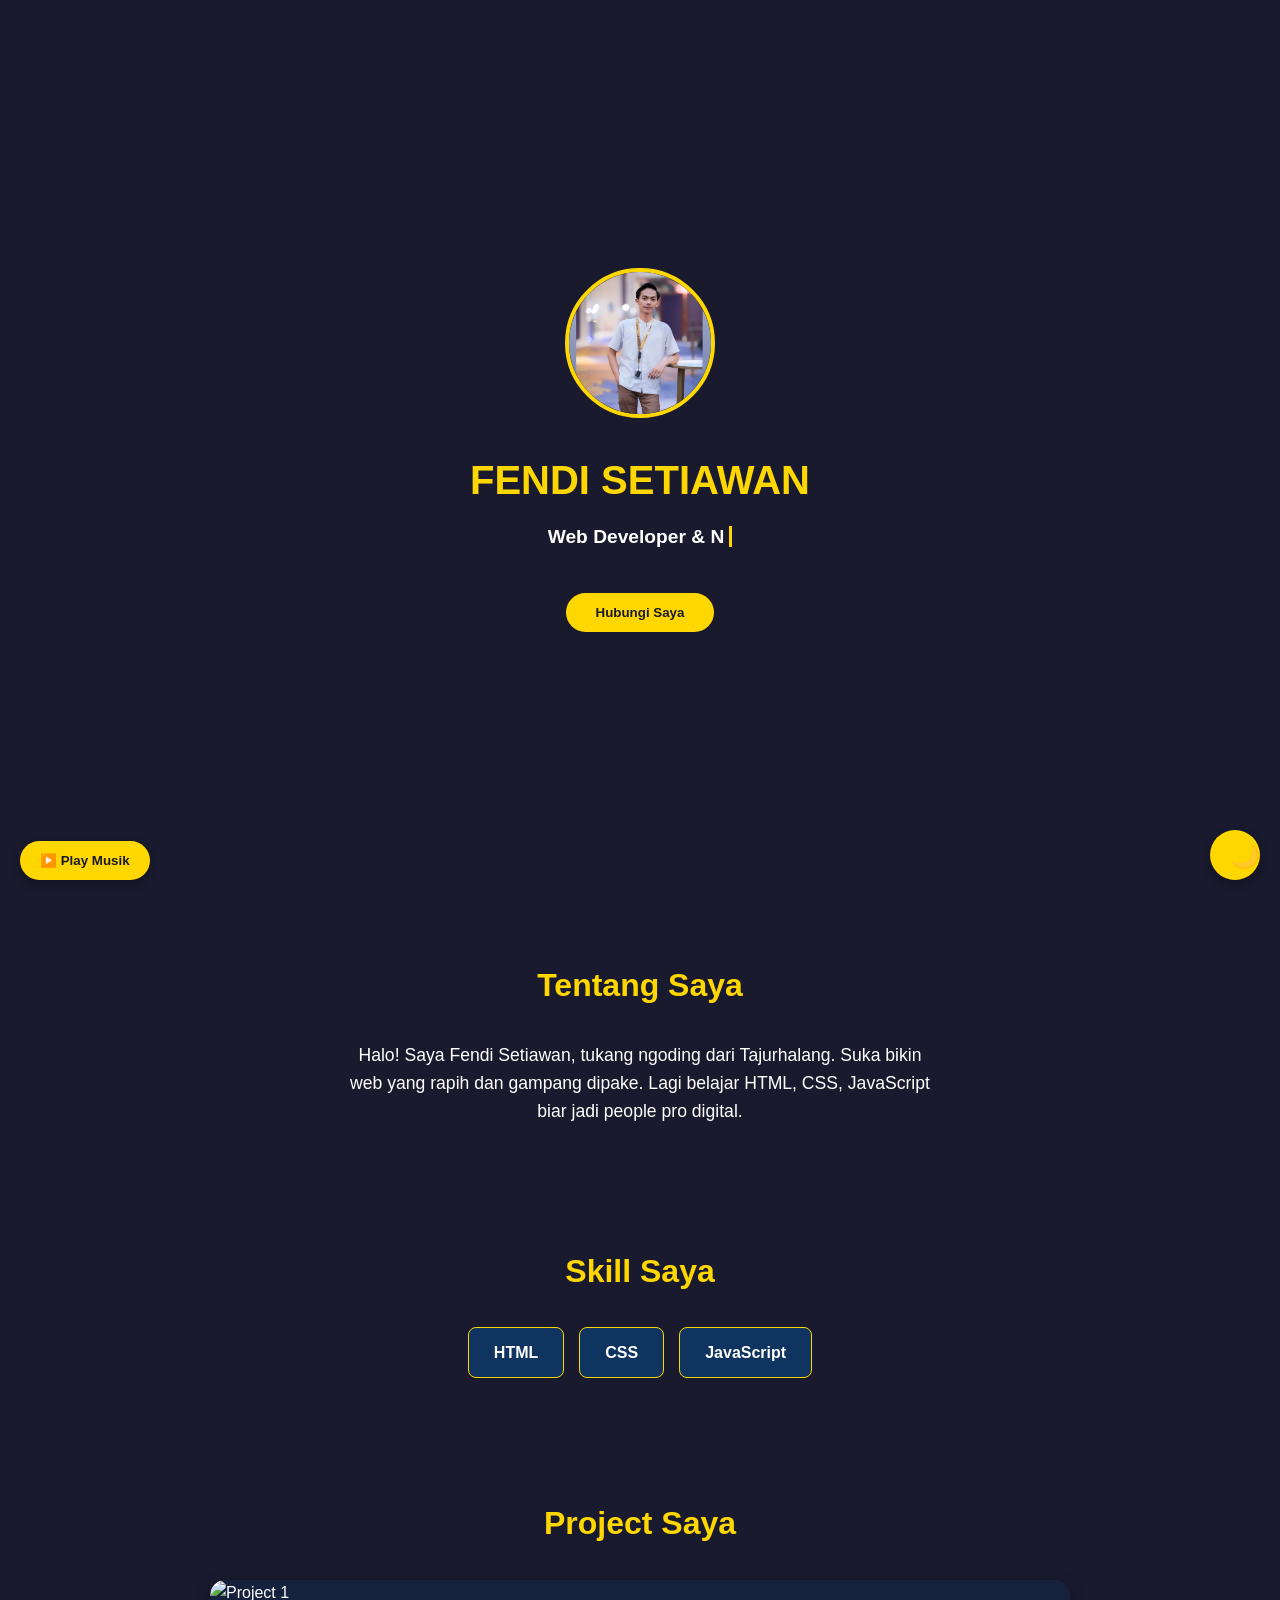
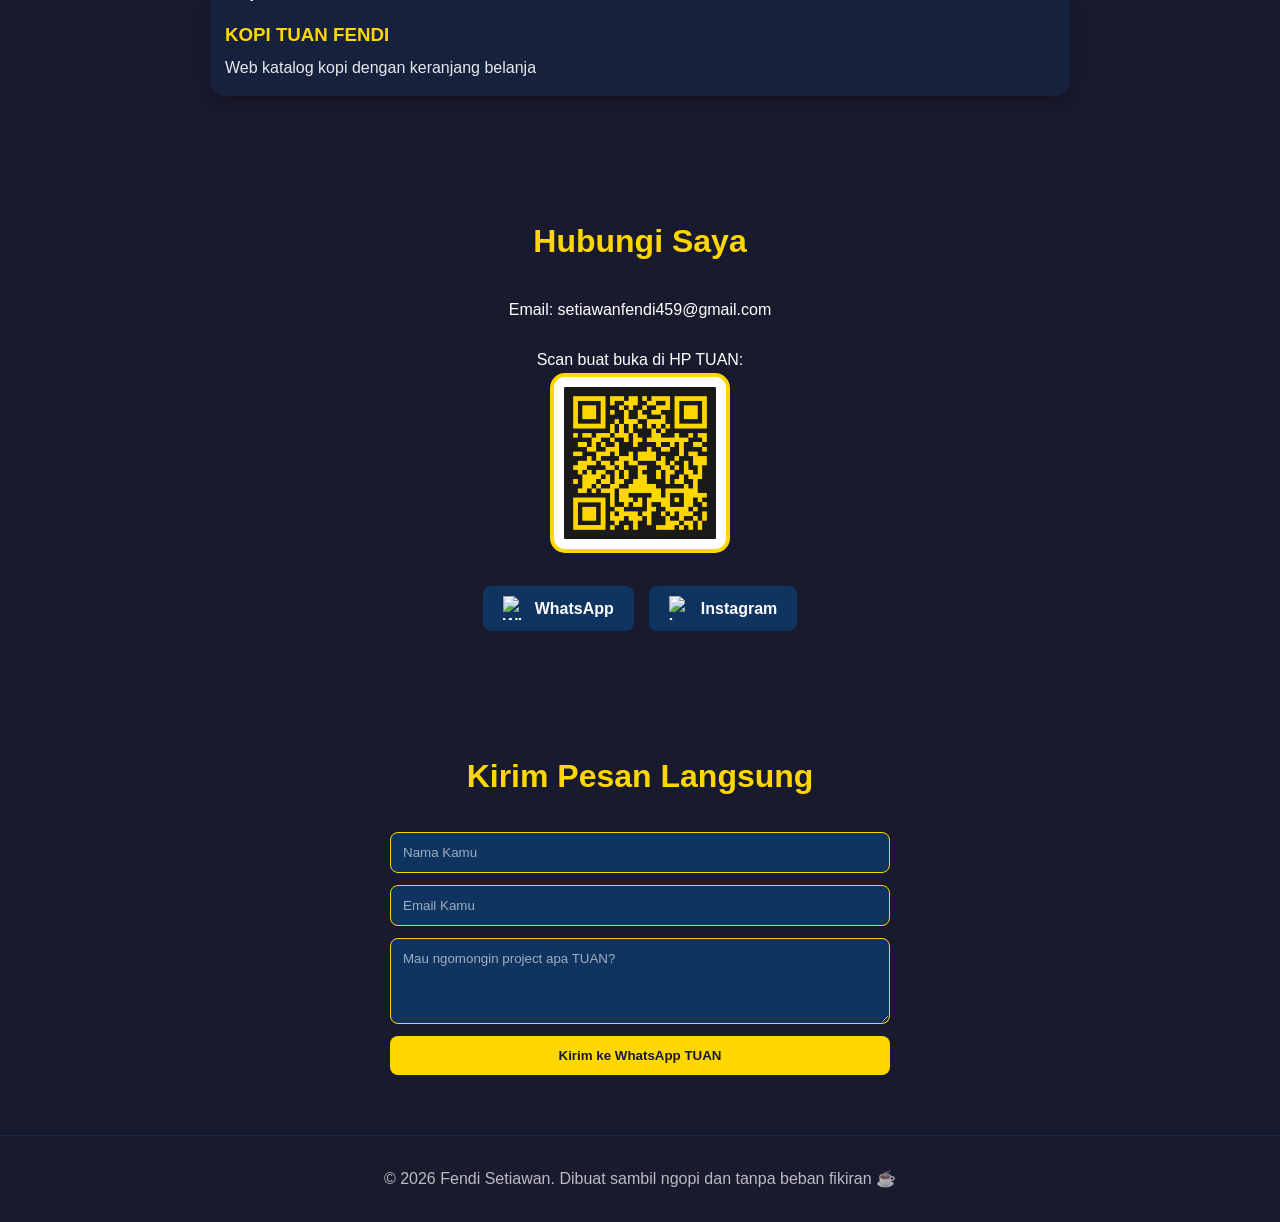
==== index.html @ 1f528b98 "Update index.html" ====
<!doctype html>
<html lang="id">
  <head>
    <meta charset="UTF-8" />
    <meta name="viewport" content="width=device-width, initial-scale=1.0" />
    <title>Portofolio Fendi Setiawan</title>
    <link rel="stylesheet" href="style.css" />
  </head>
  <body>
    <!-- PRELOADER SULTAN -->
    <div id="preloader">
      <div class="loader">
        <h2>FENDI SETIAWAN</h2>
        <div class="loading-bar"></div>
        <p>Loading Portfolio...</p>
      </div>
    </div>
    <!-- 1. HERO: BAGIAN PEMBUKA -->
    <section class="hero">
      <img src="foto-tuan.jpg" alt="Foto Tuan Fendi" />
      <h1>FENDI SETIAWAN</h1>
      <p><span class="typing"></span></p>
      <a href="#kontak"><button>Hubungi Saya</button></a>
    </section>

    <!-- 2. ABOUT: TENTANG TUAN -->
    <section class="about fade-in">
      <h2>Tentang Saya</h2>
      <p>
        Halo! Saya Fendi Setiawan, tukang ngoding dari Tajurhalang. Suka bikin
        web yang rapih dan gampang dipake. Lagi belajar HTML, CSS, JavaScript
        biar jadi people pro digital.
      </p>
    </section>

    <!-- 3. SKILL: TUAN JAGO APA -->
    <section class="skills fade-in">
      <h2>Skill Saya</h2>
      <div class="skill-list">
        <div class="skill-item">HTML</div>
        <div class="skill-item">CSS</div>
        <div class="skill-item">JavaScript</div>
      </div>
    </section>

    <!-- 4. PROJECT: KARYA TUAN -->
    <section class="projects fade-in">
      <h2>Project Saya</h2>
      <div class="project-list">
        <div class="project-card">
          <img
            src="https://images.unsplash.com/photo-1559526324-4b87b5e36e44?w=400"
            alt="Project 1"
          />
          <h3>KOPI TUAN FENDI</h3>
          <p>Web katalog kopi dengan keranjang belanja</p>
        </div>
      </div>
    </section>

    <!-- 5. KONTAK: CARA HUBUNGIN TUAN -->
    <section class="contact fade-in" id="kontak">
      <h2>Hubungi Saya</h2>
      <p>Email: setiawanfendi459@gmail.com</p>

      <!-- QR CODE FENDI SETIAWAN -->
      <div class="qr-section">
        <p>Scan buat buka di HP TUAN:</p>
        <img
          src="qr-portfolio-fendi.png"
          alt="QR Code Portofolio Fendi"
          width="150"
        />
      </div>

      <!-- SOSMED TUAN -->
      <div class="social-links">
        <a href="https://wa.me/6285718509645" target="_blank" class="wa">
          <img
            src="https://cdn-icons-png.flaticon.com/512/733/733585.png"
            alt="WhatsApp"
          />
          WhatsApp
        </a>
        <a
          href="https://www.instagram.com/fen_di552?igsh=bjk1dXo5aWZpeGp0"
          target="_blank"
          class="ig"
        >
          <img
            src="https://cdn-icons-png.flaticon.com/512/2111/2111463.png"
            alt="Instagram"
          />
          Instagram
        </a>
      </div>
    </section>

    <!-- 6. FORM KONTAK LANGSUNG KE WA -->
    <section class="form-kontak fade-in">
      <h2>Kirim Pesan Langsung</h2>
      <form id="formPesan">
        <input type="text" id="nama" placeholder="Nama Kamu" required />
        <input type="email" id="email" placeholder="Email Kamu" required />
        <textarea
          id="pesan"
          placeholder="Mau ngomongin project apa TUAN?"
          rows="4"
          required
        ></textarea>
        <button type="submit">Kirim ke WhatsApp TUAN</button>
      </form>
    </section>

    <!-- 7. FOOTER -->
    <footer>
      <p>© 2026 Fendi Setiawan. Dibuat sambil ngopi dan tanpa beban fikiran  ☕</p>
    </footer>

    <!-- FITUR-FITUR SULTAN -->
    <button id="playBtn">▶️ Play Musik</button>
    <button id="toTop">⬆️</button>
    <button id="themeBtn">🌙</button>

    <audio id="bgMusic" loop>
      <source src="backsound.mp3" type="audio/mpeg" />
    </audio>

    <!-- SEMUA SCRIPT DIGABUNG DI SINI -->
    <script>
      // 1. TYPING EFFECT
      const texts = [
        "Web Developer & Ngoding Enjoyer",
        "Sultan Tajurhalang 👑",
        "Bikin Web 2 Juta++",
        "Available for Hire!",
      ];
      let count = 0,
        index = 0;
      function type() {
        if (count === texts.length) count = 0;
        let currentText = texts[count];
        let letter = currentText.slice(0, ++index);
        document.querySelector(".typing").textContent = letter;
        if (letter.length === currentText.length) {
          count++;
          index = 0;
          setTimeout(type, 2000);
        } else {
          setTimeout(type, 100);
        }
      }
      type();

      // 2. MUSIK BACKGROUND
      const music = document.getElementById("bgMusic");
      const playBtn = document.getElementById("playBtn");
      music.volume = 0.3;
      playBtn.addEventListener("click", () => {
        if (music.paused) {
          music.play();
          playBtn.textContent = "⏸️ Pause Musik";
        } else {
          music.pause();
          playBtn.textContent = "▶️ Play Musik";
        }
      });

      // 3. BACK TO TOP
      const toTop = document.getElementById("toTop");
      window.addEventListener("scroll", () => {
        toTop.style.display = window.scrollY > 300 ? "block" : "none";
      });
      toTop.addEventListener("click", () => {
        window.scrollTo({ top: 0, behavior: "smooth" });
      });

      // 4. DARK/LIGHT MODE
      const themeBtn = document.getElementById("themeBtn");
      const body = document.body;
      if (localStorage.getItem("theme") === "light") {
        body.classList.add("light");
        themeBtn.textContent = "☀️";
      }
      themeBtn.addEventListener("click", () => {
        body.classList.toggle("light");
        if (body.classList.contains("light")) {
          themeBtn.textContent = "☀️";
          localStorage.setItem("theme", "light");
        } else {
          themeBtn.textContent = "🌙";
          localStorage.setItem("theme", "dark");
        }
      });

      // 5. ANIMASI SCROLL
      const observer = new IntersectionObserver((entries) => {
        entries.forEach((entry) => {
          if (entry.isIntersecting) {
            entry.target.classList.add("show");
          }
        });
      });
      document
        .querySelectorAll(".fade-in")
        .forEach((el) => observer.observe(el));

      // 6. FORM WA AUTO-ISI
      document
        .getElementById("formPesan")
        .addEventListener("submit", function (e) {
          e.preventDefault();
          let nama = document.getElementById("nama").value;
          let email = document.getElementById("email").value;
          let pesan = document.getElementById("pesan").value;
          let text = `Halo TUAN Fendi! %0ASaya ${nama} %0AEmail: ${email} %0A%0APesan: ${pesan}`;
          window.open(`https://wa.me/6285718509645?text=${text}`, "_blank");
        });
    </script>
        <script>
        // PRELOADER
        window.addEventListener('load', () => {
            const preloader = document.getElementById('preloader');
            setTimeout(() => {
                preloader.style.opacity = '0';
                setTimeout(() => {
                    preloader.style.display = 'none';
                }, 500);
            }, 1000); // Loading 1 detik
        });

        // SEMUA SCRIPT TUAN YANG LAIN ADA DI BAWAH INI...
        // Typing, Musik, dll...
    </script>
</body>
  </body>
</html>
---- style.css ----
/* ========================================
   1. SETUP & VARIABLE WARNA SULTAN
   ======================================== */
:root {
  /* ========================================
   PRELOADER SULTAN
   ======================================== */
  #preloader {
    position: fixed;
    top: 0;
    left: 0;
    width: 100%;
    height: 100%;
    background: var(--bg);
    z-index: 9999;
    display: flex;
    justify-content: center;
    align-items: center;
    transition: opacity 0.5s ease;
  }

  .loader {
    text-align: center;
  }

  .loader h2 {
    color: var(--text-accent);
    font-size: 2rem;
    margin-bottom: 20px;
    letter-spacing: 3px;
    animation: pulse 1.5s infinite;
  }

  .loading-bar {
    width: 200px;
    height: 4px;
    background: var(--bg-input);
    border-radius: 10px;
    margin: 0 auto 15px auto;
    overflow: hidden;
  }

  .loading-bar::after {
    content: "";
    display: block;
    width: 40%;
    height: 100%;
    background: var(--text-accent);
    border-radius: 10px;
    animation: loading 1s infinite;
  }

  .loader p {
    color: var(--text);
    opacity: 0.7;
    font-size: 14px;
  }

  @keyframes loading {
    0% {
      transform: translateX(-100%);
    }
    100% {
      transform: translateX(350%);
    }
  }

  @keyframes pulse {
    0%,
    100% {
      opacity: 1;
    }
    50% {
      opacity: 0.5;
    }
  }
  --bg: #1a1a2e;
  --bg-card: #16213e;
  --bg-input: #0f3460;
  --text: #ffffff;
  --text-accent: #ffd700;
  --shadow: rgba(0, 0, 0, 0.3);
}

body.light {
  --bg: #f5f5f5;
  --bg-card: #ffffff;
  --bg-input: #e8e8e8;
  --text: #1a1a2e;
  --text-accent: #b8860b;
  --shadow: rgba(0, 0, 0, 0.1);
}

* {
  margin: 0;
  padding: 0;
  box-sizing: border-box;
}

html {
  scroll-behavior: smooth;
}

body {
  font-family: "Segoe UI", Arial, sans-serif;
  background: var(--bg);
  color: var(--text);
  transition:
    background 0.3s,
    color 0.3s;
  line-height: 1.6;
}

/* ========================================
   2. HERO SECTION
   ======================================== */
.hero {
  min-height: 100vh;
  display: flex;
  flex-direction: column;
  justify-content: center;
  align-items: center;
  text-align: center;
  padding: 20px;
}

.hero img {
  width: 150px;
  height: 150px;
  border-radius: 50%;
  border: 4px solid var(--text-accent);
  object-fit: cover;
  margin-bottom: 20px;
}

.hero h1 {
  font-size: 2.5rem;
  color: var(--text-accent);
  margin: 10px 0;
}

.hero p {
  font-size: 1.2rem;
  margin-bottom: 20px;
  min-height: 30px;
}

.hero button {
  background: var(--text-accent);
  color: var(--bg);
  border: none;
  padding: 12px 30px;
  border-radius: 25px;
  font-weight: bold;
  cursor: pointer;
  margin-top: 20px;
  transition: transform 0.2s;
}

.hero button:hover {
  transform: scale(1.05);
}

/* TYPING EFFECT KURSOR */
.typing {
  border-right: 3px solid var(--text-accent);
  padding-right: 5px;
  animation: blink 0.7s infinite;
  font-weight: bold;
}

@keyframes blink {
  50% {
    border-color: transparent;
  }
}

/* ========================================
   3. SECTION UMUM
   ======================================== */
section {
  padding: 60px 20px;
  max-width: 900px;
  margin: 0 auto;
}

section h2 {
  text-align: center;
  color: var(--text-accent);
  font-size: 2rem;
  margin-bottom: 30px;
}

.card {
  background: var(--bg-card);
  padding: 30px;
  border-radius: 15px;
  margin-bottom: 20px;
  box-shadow: 0 4px 15px var(--shadow);
  transition: background 0.3s;
}

/* ========================================
   4. ABOUT SECTION
   ======================================== */
.about p {
  text-align: center;
  font-size: 1.1rem;
  max-width: 600px;
  margin: 0 auto;
}

/* ========================================
   5. SKILLS SECTION
   ======================================== */
.skill-list {
  display: flex;
  justify-content: center;
  gap: 15px;
  flex-wrap: wrap;
}

.skill-item {
  background: var(--bg-input);
  padding: 12px 25px;
  border-radius: 8px;
  border: 1px solid var(--text-accent);
  font-weight: bold;
}

/* ========================================
   6. PROJECT SECTION
   ======================================== */
.project-list {
  display: grid;
  grid-template-columns: repeat(auto-fit, minmax(280px, 1fr));
  gap: 20px;
}

.project-card {
  background: var(--bg-card);
  border-radius: 15px;
  overflow: hidden;
  box-shadow: 0 4px 15px var(--shadow);
  transition: transform 0.3s;
}

.project-card:hover {
  transform: translateY(-5px);
}

.project-card img {
  width: 100%;
  height: auto;
  border-radius: 15px 15px 0 0;
}

.project-card h3 {
  color: var(--text-accent);
  padding: 15px 15px 5px 15px;
}

.project-card p {
  padding: 0 15px 15px 15px;
  opacity: 0.9;
}

/* ========================================
   7. CONTACT & FORM SECTION
   ======================================== */
.contact {
  text-align: center;
}

.qr-section {
  margin: 25px 0;
}

.qr-section img {
  width: 180px;
  height: 180px;
  border: 4px solid var(--text-accent);
  border-radius: 15px;
  background: white;
  padding: 10px;
}

.social-links {
  display: flex;
  justify-content: center;
  gap: 15px;
  margin-top: 20px;
  flex-wrap: wrap;
}

.social-links a {
  display: flex;
  align-items: center;
  gap: 8px;
  background: var(--bg-input);
  padding: 10px 20px;
  border-radius: 8px;
  text-decoration: none;
  color: var(--text);
  font-weight: bold;
  transition: transform 0.2s;
}

.social-links a:hover {
  transform: scale(1.05);
}

.social-links img {
  width: 24px;
  height: 24px;
}

/* FORM */
.form-kontak form {
  display: flex;
  flex-direction: column;
  gap: 12px;
  max-width: 500px;
  margin: 0 auto;
}

input,
textarea {
  width: 100%;
  padding: 12px;
  background: var(--bg-input);
  border: 1px solid var(--text-accent);
  border-radius: 8px;
  color: var(--text);
  font-family: inherit;
}

input::placeholder,
textarea::placeholder {
  color: var(--text);
  opacity: 0.6;
}

button {
  background: var(--text-accent);
  color: var(--bg);
  border: none;
  padding: 12px 20px;
  border-radius: 8px;
  font-weight: bold;
  cursor: pointer;
  transition: opacity 0.2s;
}

button:hover {
  opacity: 0.9;
}

/* ========================================
   8. FOOTER
   ======================================== */
footer {
  text-align: center;
  padding: 30px 20px;
  border-top: 1px solid var(--bg-input);
  opacity: 0.7;
}

/* ========================================
   9. FITUR SULTAN - TOMBOL FLOATING
   ======================================== */
#playBtn,
#toTop,
#themeBtn {
  position: fixed;
  z-index: 999;
  background: var(--text-accent);
  color: var(--bg);
  border: none;
  cursor: pointer;
  font-weight: bold;
  box-shadow: 0 4px 10px var(--shadow);
  transition: transform 0.2s;
}

#playBtn:hover,
#toTop:hover,
#themeBtn:hover {
  transform: scale(1.1);
}

#playBtn {
  bottom: 20px;
  left: 20px;
  padding: 12px 20px;
  border-radius: 25px;
}

#toTop {
  bottom: 80px;
  right: 20px;
  width: 50px;
  height: 50px;
  border-radius: 50%;
  font-size: 20px;
  display: none;
}

#themeBtn {
  bottom: 20px;
  right: 20px;
  width: 50px;
  height: 50px;
  border-radius: 50%;
  font-size: 24px;
}

/* ========================================
   10. ANIMASI SCROLL
   ======================================== */
.fade-in {
  opacity: 0;
  transform: translateY(30px);
  transition:
    opacity 0.6s ease-out,
    transform 0.6s ease-out;
}

.fade-in.show {
  opacity: 1;
  transform: translateY(0);
}

/* ========================================
   11. RESPONSIVE HP
   ======================================== */
@media (max-width: 600px) {
  .hero h1 {
    font-size: 2rem;
  }

  section {
    padding: 40px 15px;
  }

  .skill-list {
    flex-direction: column;
    align-items: center;
  }

  #playBtn {
    font-size: 12px;
    padding: 10px 15px;
  }
}
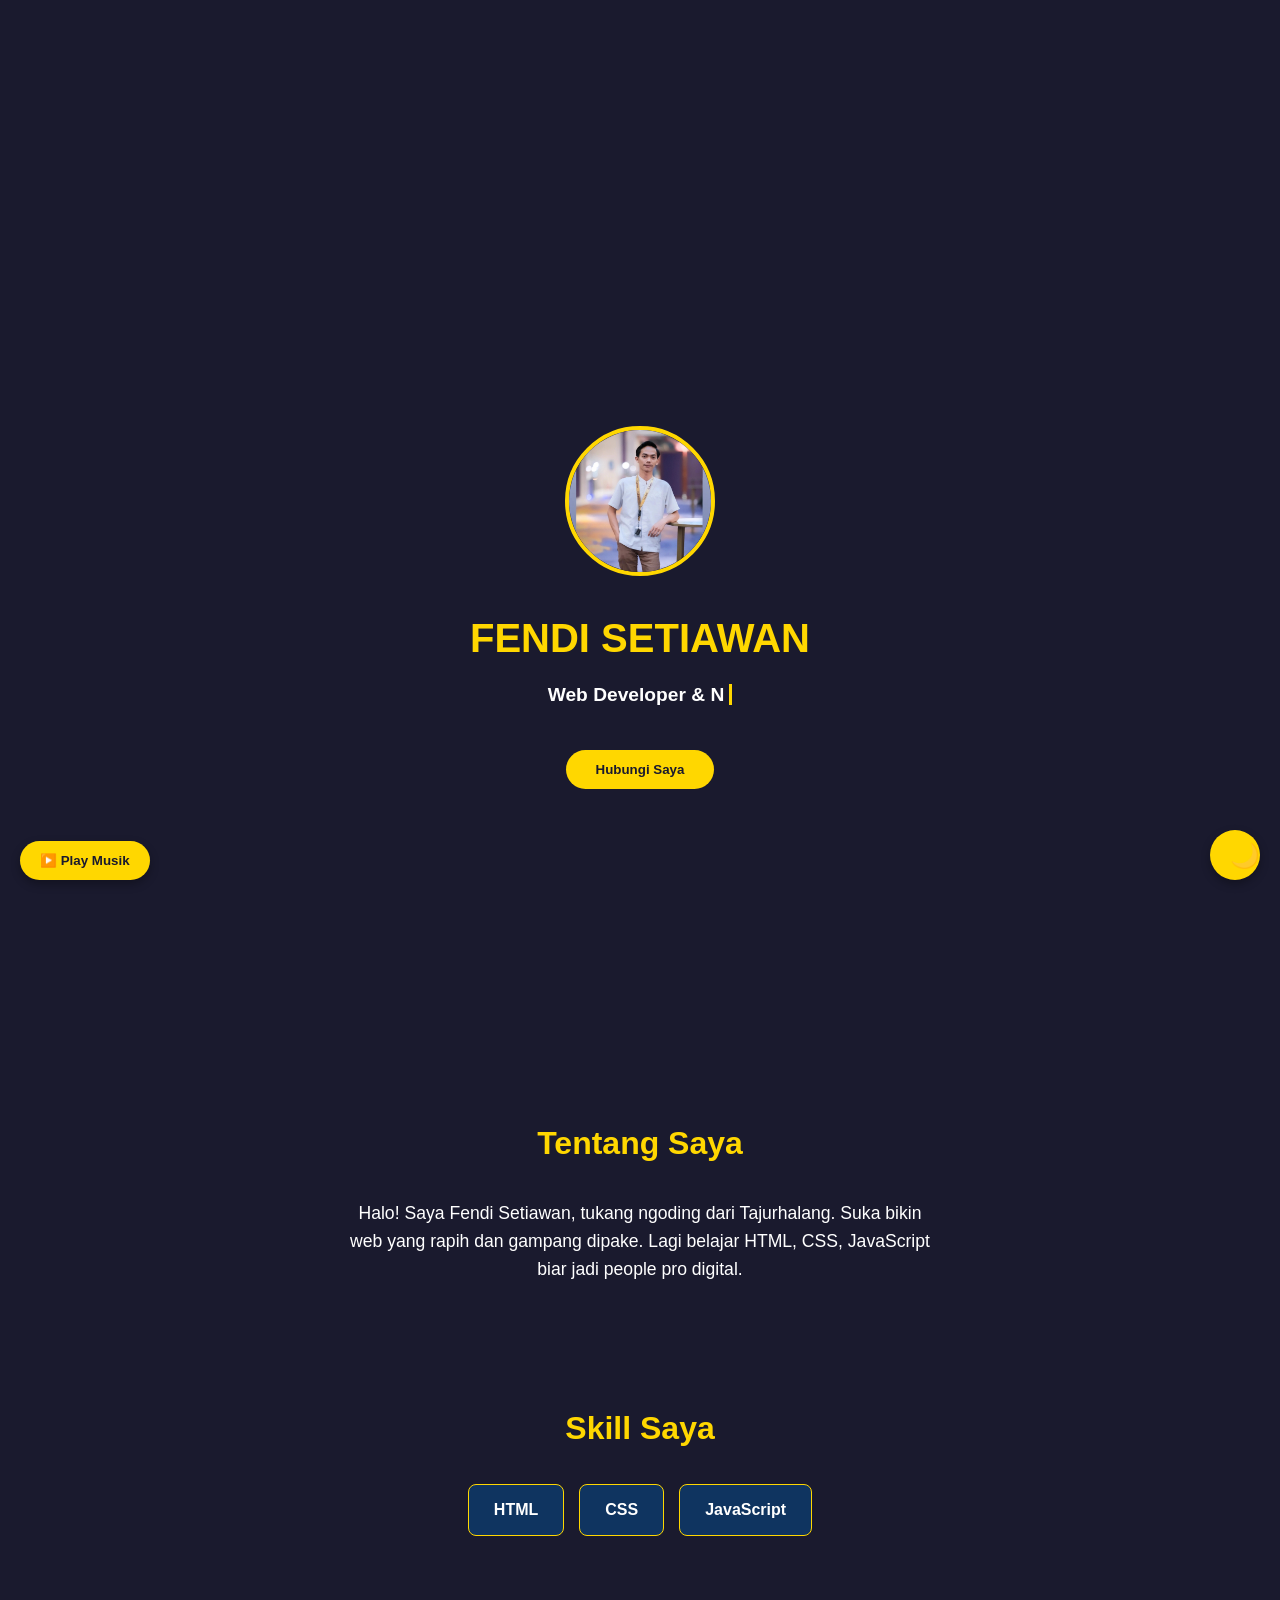
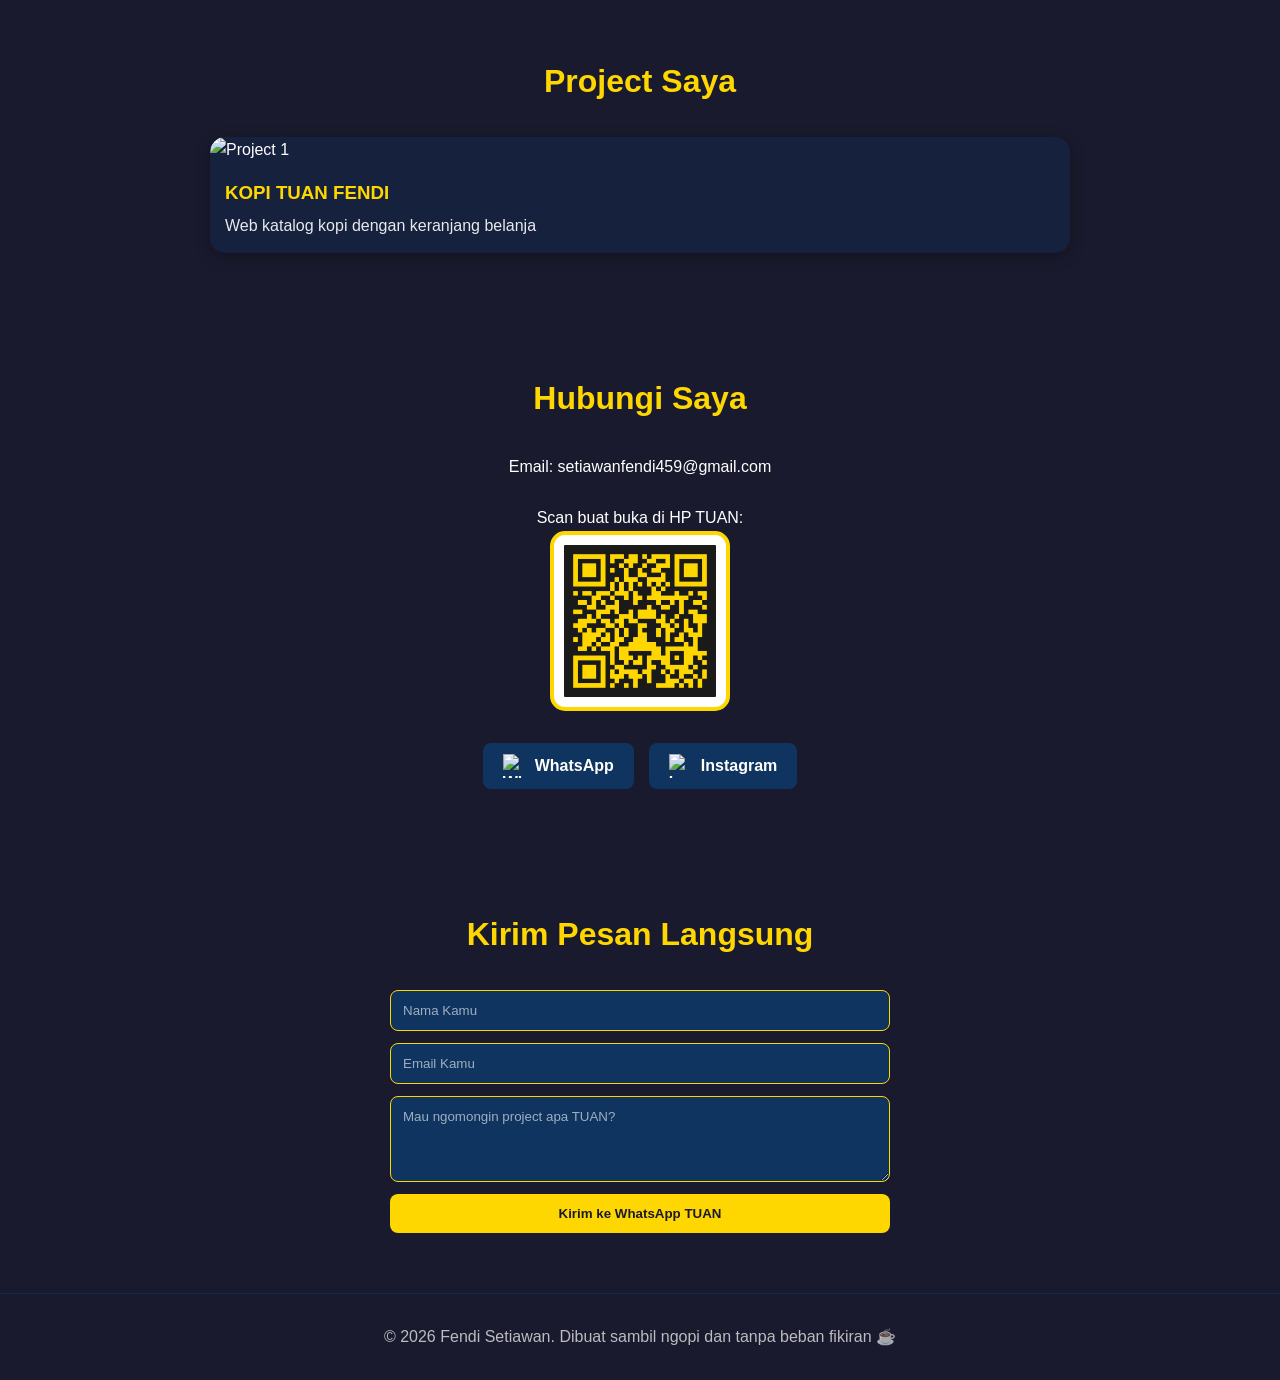
==== commit c3365746: "Update index.html" ====
--- a/index.html
+++ b/index.html
@@ -7,6 +7,11 @@
     <link rel="stylesheet" href="style.css" />
   </head>
   <body>
+    
+    <video autoplay muted loop id="video-bg">
+    <source src="kyuubi-bg.gif" type="video/gif">
+    </video>
+    
     <!-- PRELOADER SULTAN -->
     <div id="preloader">
       <div class="loader">
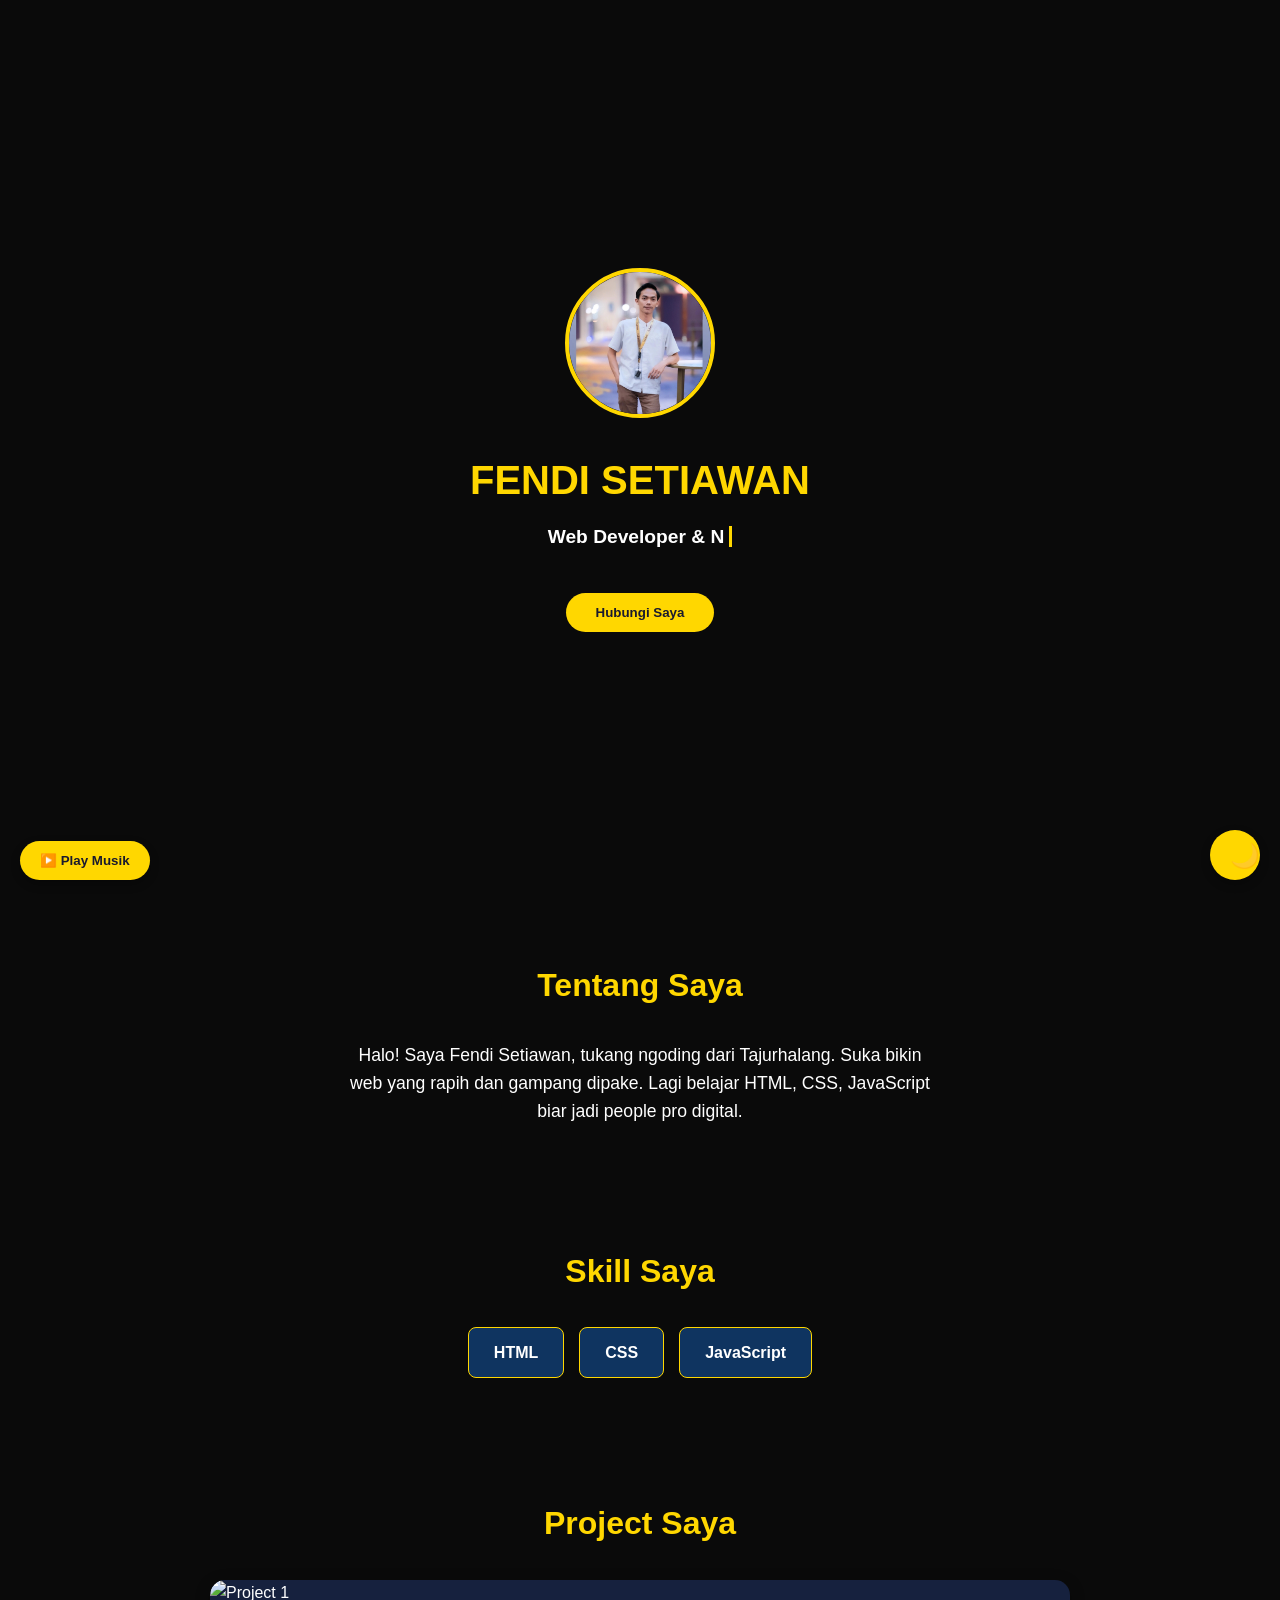
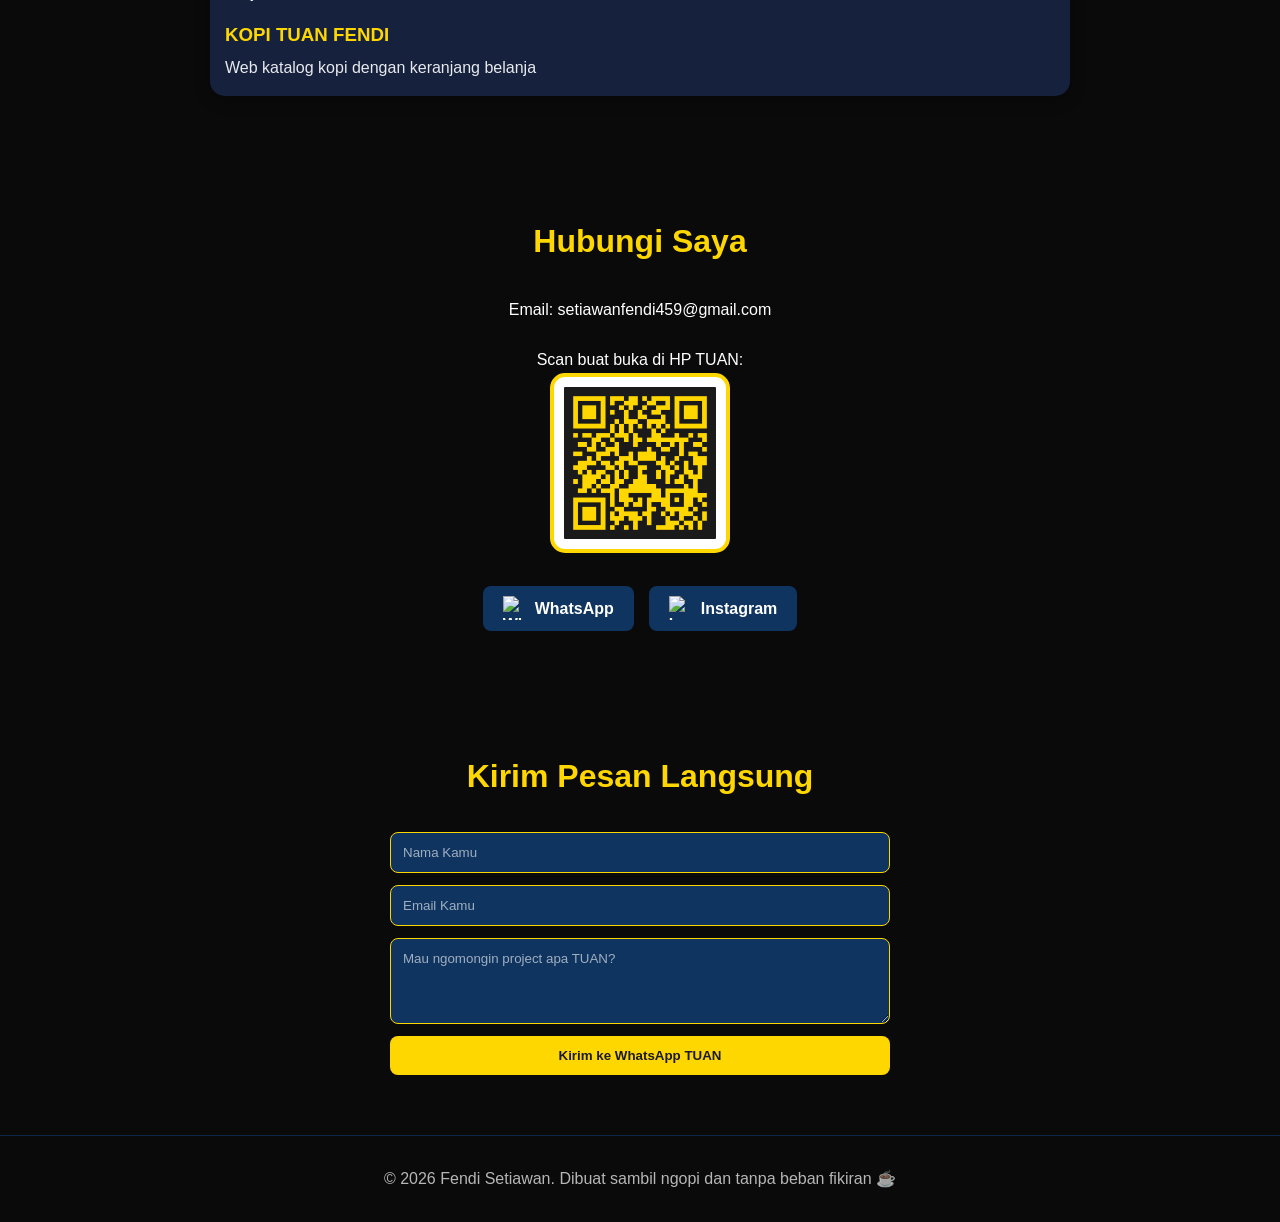
==== commit 7d1490d2: "Update index.html" ====
--- a/index.html
+++ b/index.html
@@ -9,7 +9,7 @@
   <body>
     
     <video autoplay muted loop id="video-bg">
-    <source src="kyuubi-bg.gif" type="video/gif">
+    <img src="kyuubi-bg.gif" type="video/gif">
     </video>
     
     <!-- PRELOADER SULTAN -->
--- a/style.css
+++ b/style.css
@@ -453,3 +453,23 @@
     padding: 10px 15px;
   }
 }
+
+#video-bg {
+   position: fixed;
+   top: 0;
+   left: 0;
+   min-width: 100%;
+   min-height: 100%
+   z-index: -1;
+   opacity: 0.25;
+   object-fit: cover;
+}
+
+body {
+   background: #0a0a0a;
+}
+
+
+
+
+
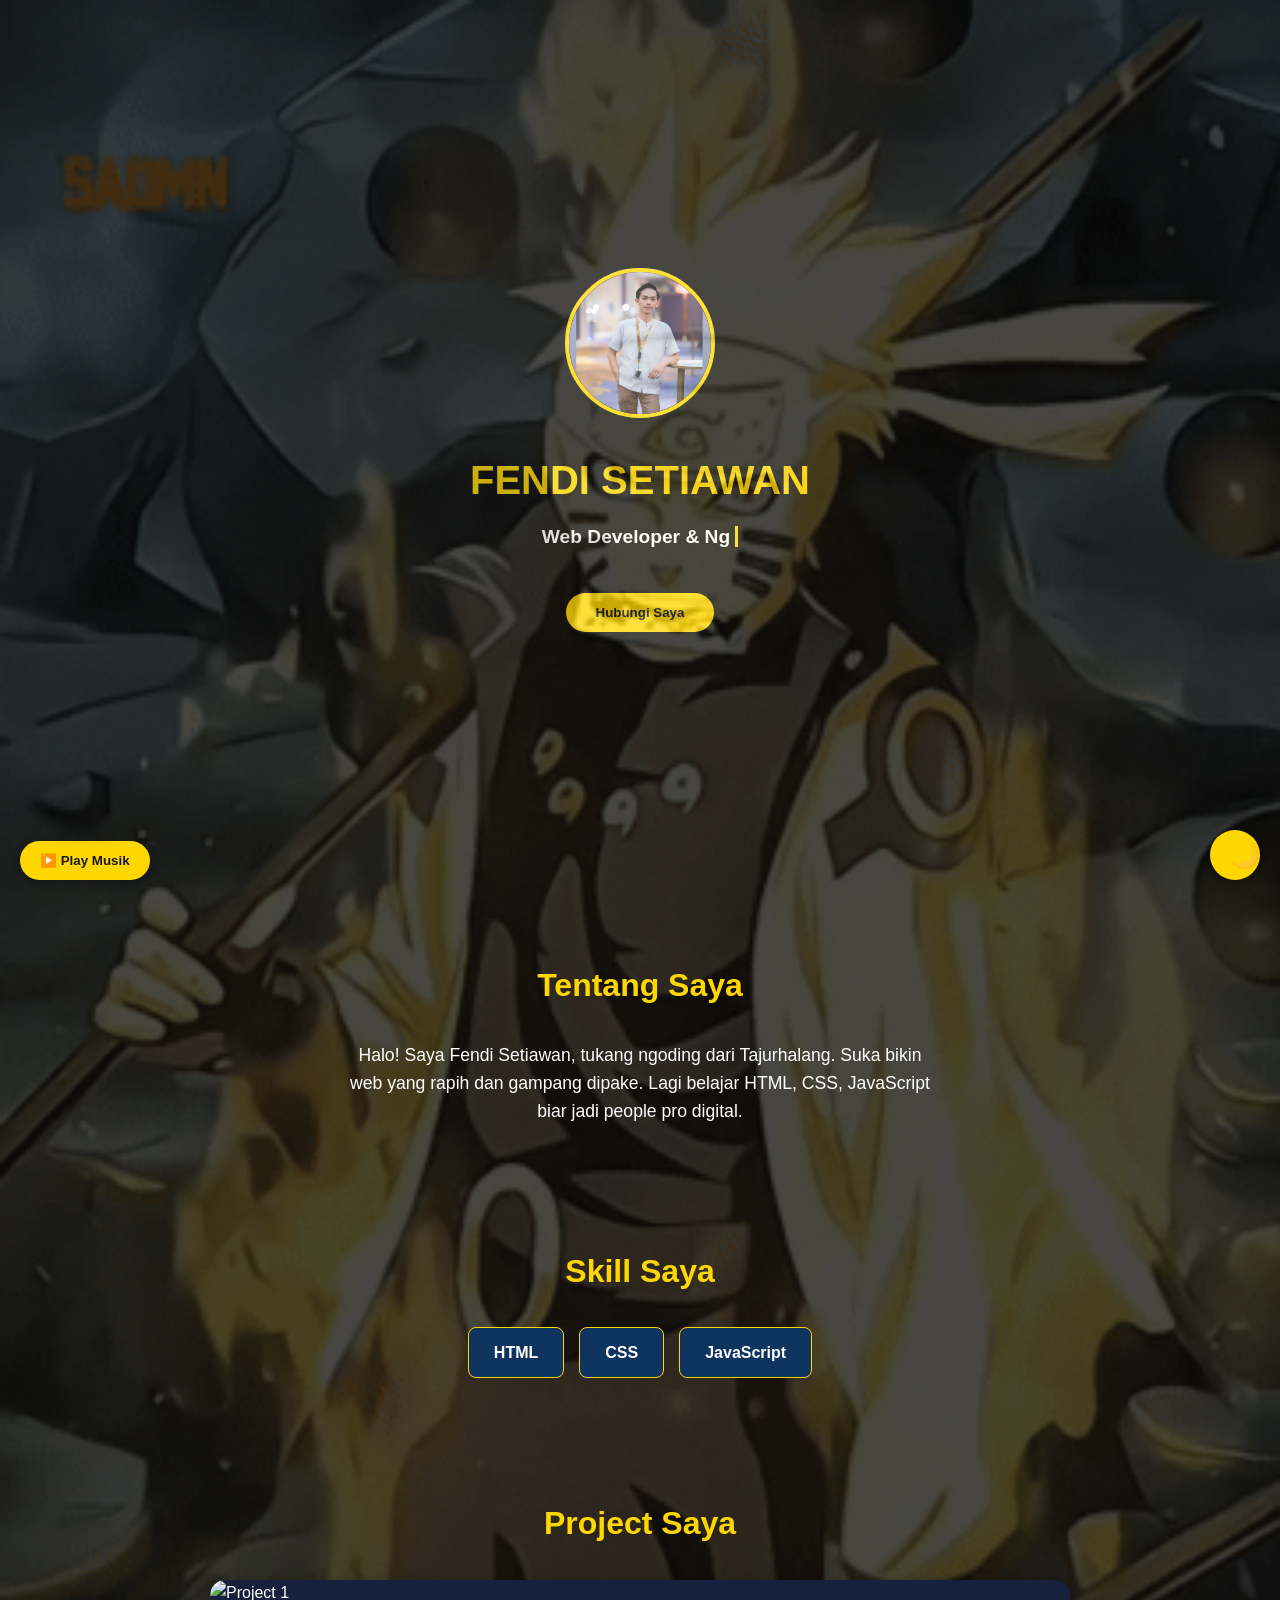
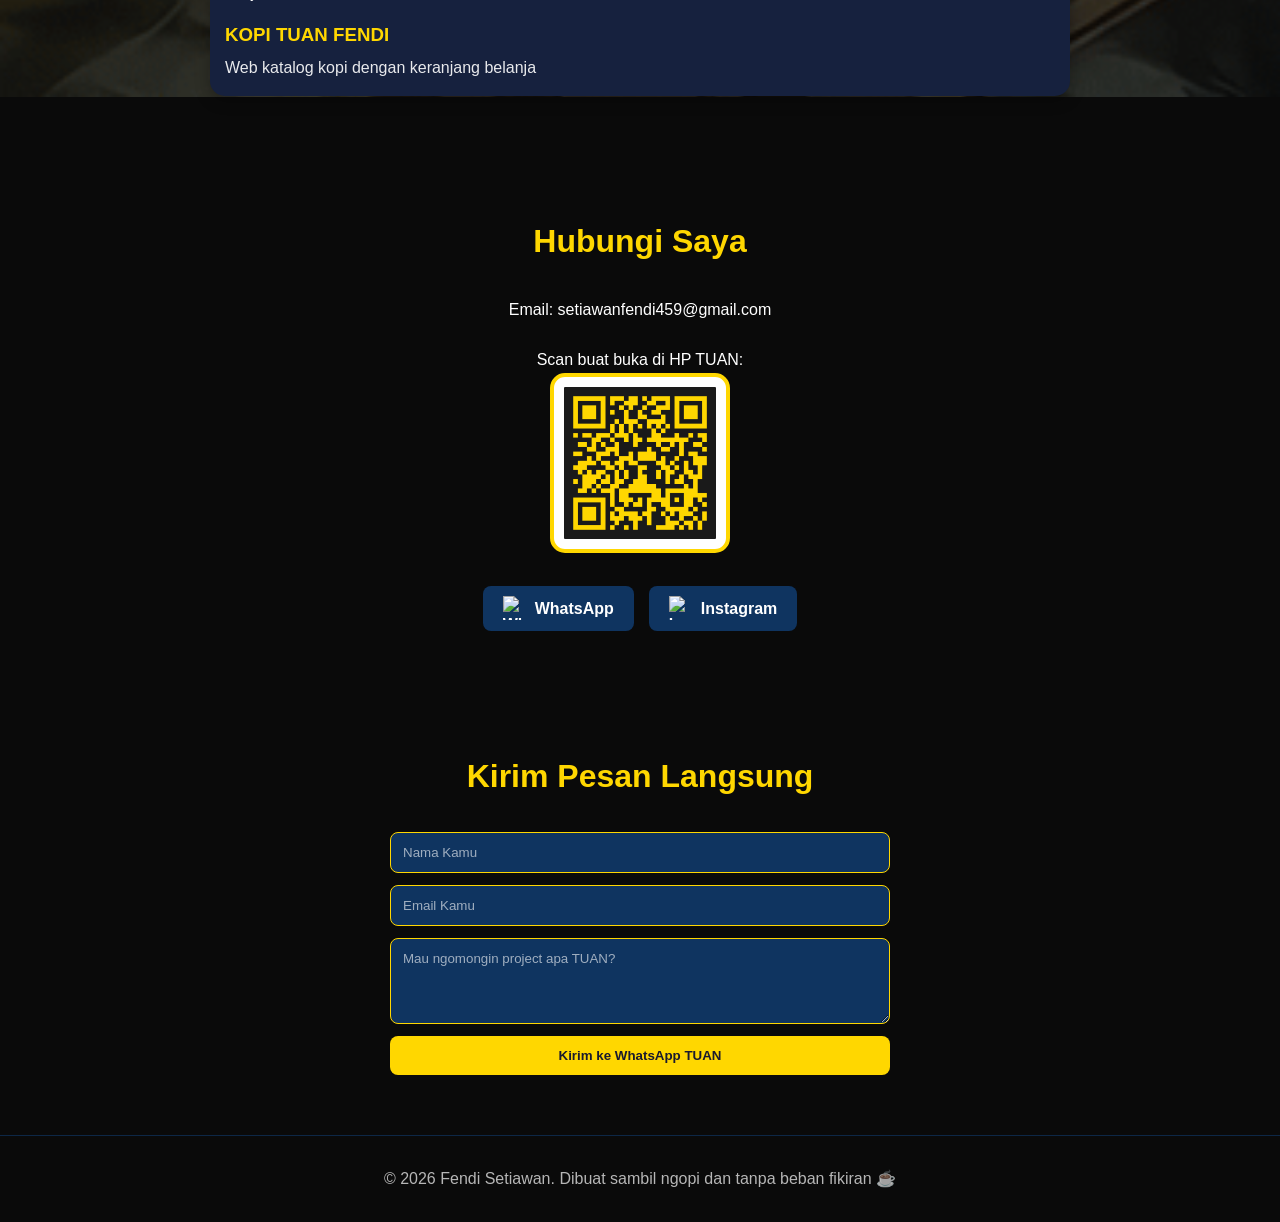
==== commit 814c353c: "Update index.html" ====
--- a/index.html
+++ b/index.html
@@ -7,11 +7,7 @@
     <link rel="stylesheet" href="style.css" />
   </head>
   <body>
-    
-    <video autoplay muted loop id="video-bg">
-    <img src="kyuubi-bg.gif" type="video/gif">
-    </video>
-    
+    <img src="kyuubi-bg.gif" id="video-bg" alt="Background kyuubi">    
     <!-- PRELOADER SULTAN -->
     <div id="preloader">
       <div class="loader">
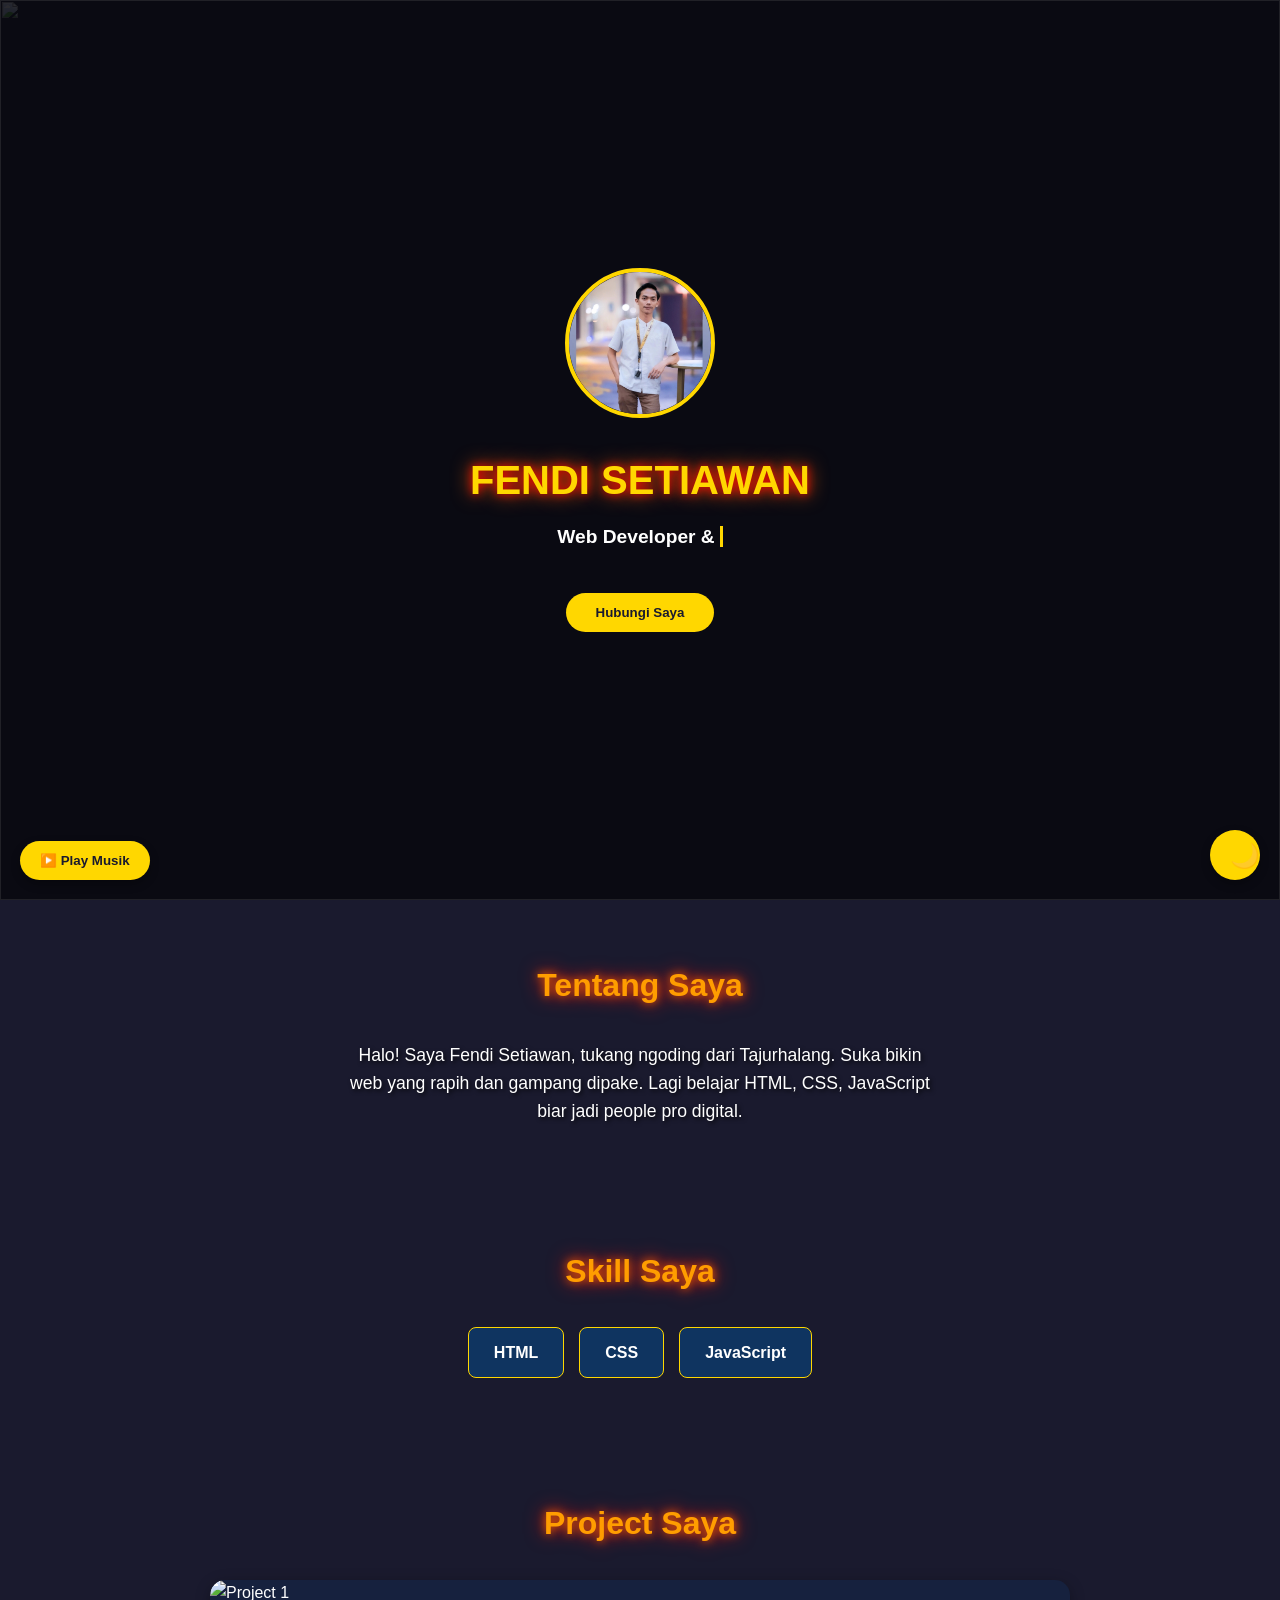
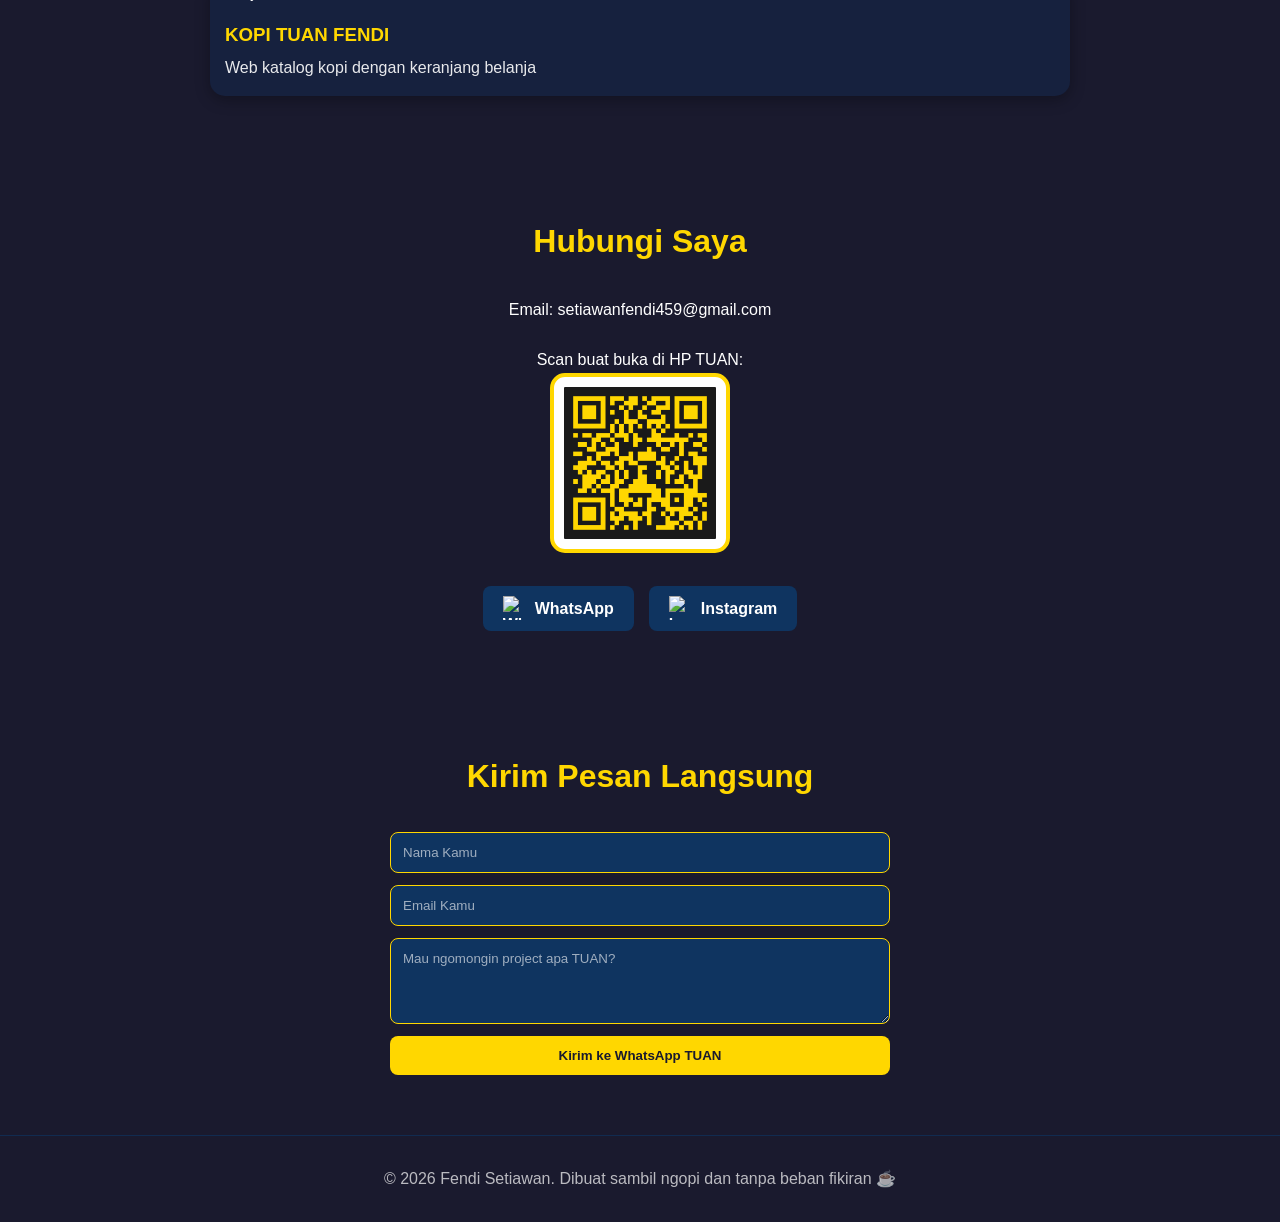
==== commit 5d574735: "Update index.html" ====
--- a/index.html
+++ b/index.html
@@ -7,7 +7,12 @@
     <link rel="stylesheet" href="style.css" />
   </head>
   <body>
-    <img src="kyuubi-bg.gif" id="video-bg" alt="Background kyuubi">    
+    <!-- GAMBAR BACKGROUND -->
+    <img src="https://i.imgur.com/xxxxx.webp"
+      id="video-bg"
+      alt:="Background Naruto Sasuke"
+      loading="lazy"
+      decoding="async">
     <!-- PRELOADER SULTAN -->
     <div id="preloader">
       <div class="loader">
--- a/style.css
+++ b/style.css
@@ -19,6 +19,11 @@
     transition: opacity 0.5s ease;
   }
 
+   #preloader {
+      background: #000;
+      color: #ff6600;
+   }
+
   .loader {
     text-align: center;
   }
@@ -137,6 +142,7 @@
   font-size: 2.5rem;
   color: var(--text-accent);
   margin: 10px 0;
+   text-shadow: 0 0 10px #ff0000, 0 0 20px #ff6600; /* Aura chakra */
 }
 
 .hero p {
@@ -454,22 +460,40 @@
   }
 }
 
+/* FIX GIF FULL LAYAR DI HP */
 #video-bg {
-   position: fixed;
-   top: 0;
-   left: 0;
-   min-width: 100%;
-   min-height: 100%
-   z-index: -1;
-   opacity: 0.25;
-   object-fit: cover;
-}
-
-body {
-   background: #0a0a0a;
-}
-
-
-
-
-
+    position: fixed;
+    top: 0;
+    left: 0;
+    width: 100vw;      /* Ganti 100% jadi 100vw */
+    height: 100vh;     /* Ganti 100% jadi 100vh */
+    z-index: -2;       /* Turunin lagi biar ga nabrak */
+    object-fit: cover;
+    opacity: 0.35;     /* Turunin dikit biar teks kebaca */
+}
+
+/* KASIH LAYER HITAM BIAR TEKS KONTRAK TUAN */
+body::before {
+    content: "";
+    position: fixed;
+    top: 0;
+    left: 0;
+    width: 100%;
+    height: 100%;
+    background: rgba(0, 0, 0, 0.6); /* Overlay hitam 60% */
+    z-index: -1;
+}
+
+/* BIKIN TEKS ABOUT ME PUTIH + ADA SHADOW */
+.about p, .about h2 {
+    color: #fff !important; /* Paksa jadi putih */
+    text-shadow: 2px 2px 4px rgba(0,0,0,0.8); /* Kasih bayangan */
+    position: relative;
+    z-index: 1;
+}
+
+/* BIAR JUDUL "Tentang Saya" NYALA KAYAK CHAKRA */
+.about h2, .skills h2, .projects h2 {
+    color: #ff9d00 !important;
+    text-shadow: 0 0 10px #ff6600, 0 0 20px #ff0000;
+}
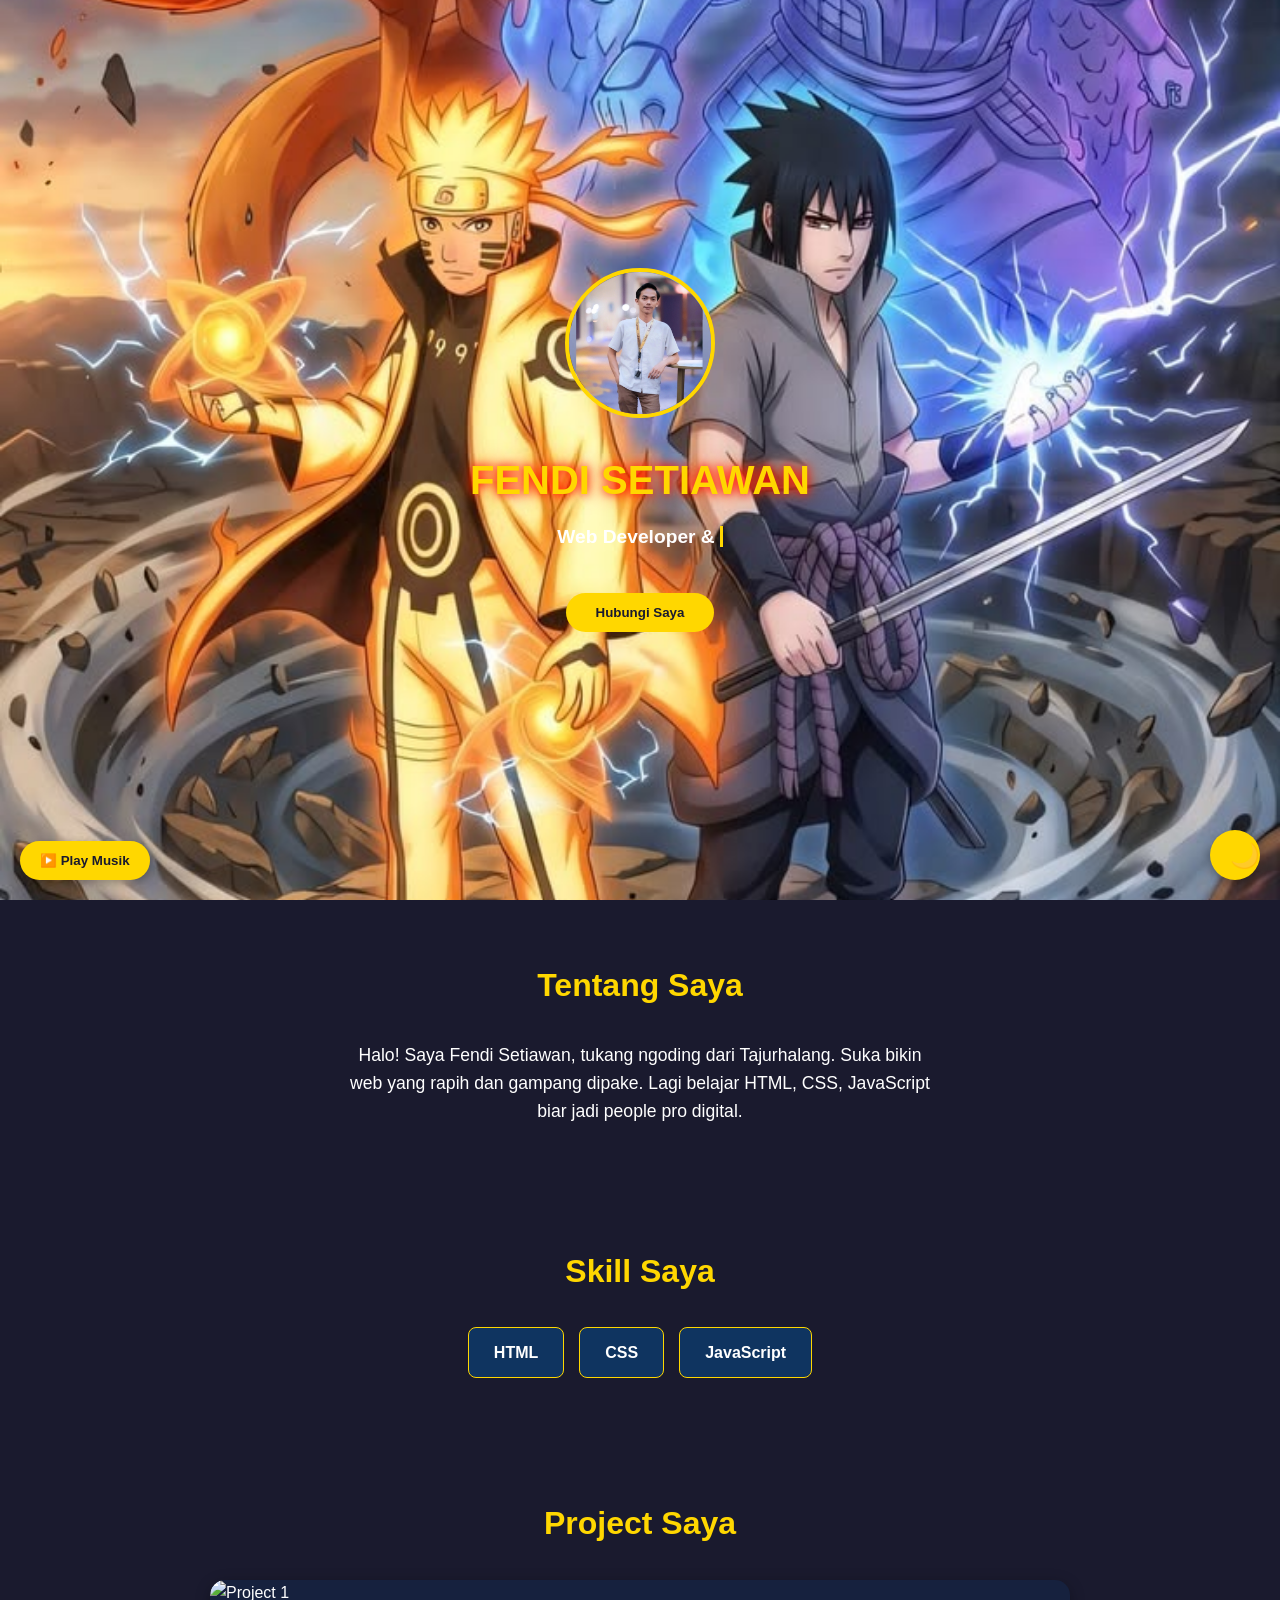
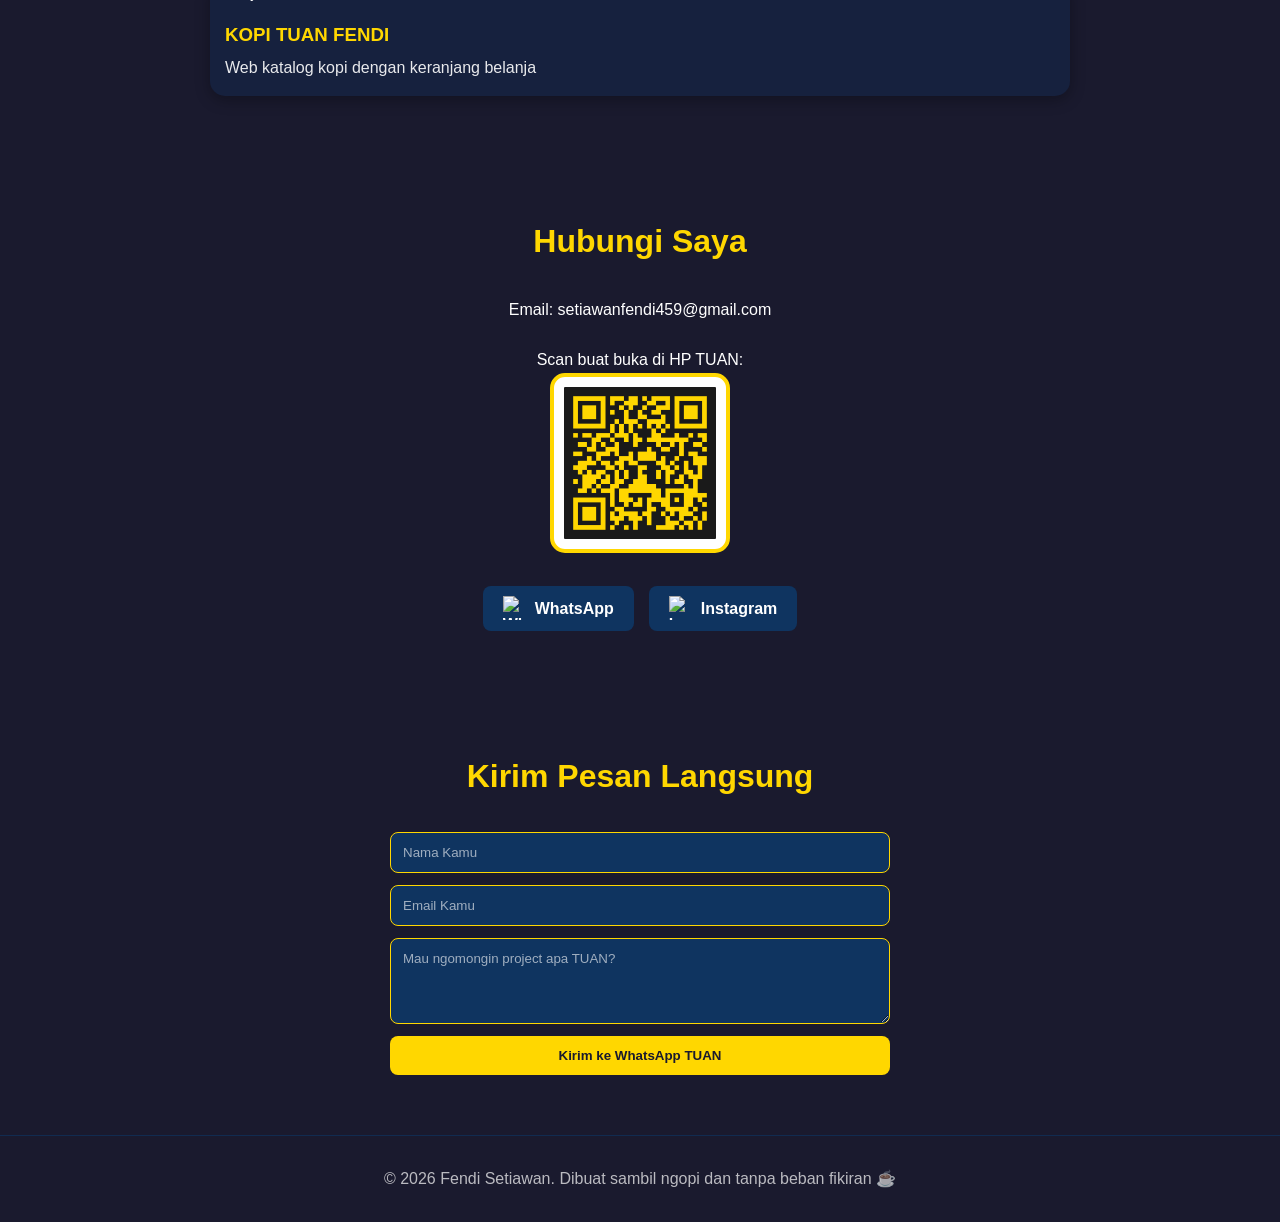
==== commit 4963cc21: "Update index.html" ====
--- a/index.html
+++ b/index.html
@@ -7,12 +7,12 @@
     <link rel="stylesheet" href="style.css" />
   </head>
   <body>
-    <!-- GAMBAR BACKGROUND -->
-    <img src="https://i.imgur.com/xxxxx.webp"
-      id="video-bg"
-      alt:="Background Naruto Sasuke"
-      loading="lazy"
-      decoding="async">
+    <!-- GAMBAR BACKGROUND WEBP PUNYA TUAN -->
+<img src="naruto-sasuke.webp" 
+     id="video-bg" 
+     alt="Background Naruto Sasuke"
+     loading="lazy"
+     decoding="async">
     <!-- PRELOADER SULTAN -->
     <div id="preloader">
       <div class="loader">
--- a/style.css
+++ b/style.css
@@ -460,40 +460,28 @@
   }
 }
 
-/* FIX GIF FULL LAYAR DI HP */
+/* BIKIN GAMBAR JADI BACKGROUND FULLSCREEN */
 #video-bg {
-    position: fixed;
-    top: 0;
-    left: 0;
-    width: 100vw;      /* Ganti 100% jadi 100vw */
-    height: 100vh;     /* Ganti 100% jadi 100vh */
-    z-index: -2;       /* Turunin lagi biar ga nabrak */
-    object-fit: cover;
-    opacity: 0.35;     /* Turunin dikit biar teks kebaca */
-}
-
-/* KASIH LAYER HITAM BIAR TEKS KONTRAK TUAN */
-body::before {
-    content: "";
-    position: fixed;
-    top: 0;
-    left: 0;
-    width: 100%;
-    height: 100%;
-    background: rgba(0, 0, 0, 0.6); /* Overlay hitam 60% */
-    z-index: -1;
-}
-
-/* BIKIN TEKS ABOUT ME PUTIH + ADA SHADOW */
-.about p, .about h2 {
-    color: #fff !important; /* Paksa jadi putih */
-    text-shadow: 2px 2px 4px rgba(0,0,0,0.8); /* Kasih bayangan */
-    position: relative;
-    z-index: 1;
-}
-
-/* BIAR JUDUL "Tentang Saya" NYALA KAYAK CHAKRA */
-.about h2, .skills h2, .projects h2 {
-    color: #ff9d00 !important;
-    text-shadow: 0 0 10px #ff6600, 0 0 20px #ff0000;
-}
+  position: fixed;
+  top: 0;
+  left: 0;
+  width: 100%;
+  height: 100%;
+  object-fit: cover; /* Biar gambar ga gepeng */
+  z-index: -1; /* Biar di belakang konten */
+  pointer-events: none; /* Biar konten bisa diklik */
+}
+
+/* Biar teks TUAN tetep kebaca */
+body {
+  margin: 0;
+  color: white;
+}
+
+.content {
+  position: relative;
+  z-index: 1;
+  background: rgba(0,0,0,0.5); /* Lapisan gelap biar teks kontras */
+  min-height: 100vh;
+  padding: 20px;
+}
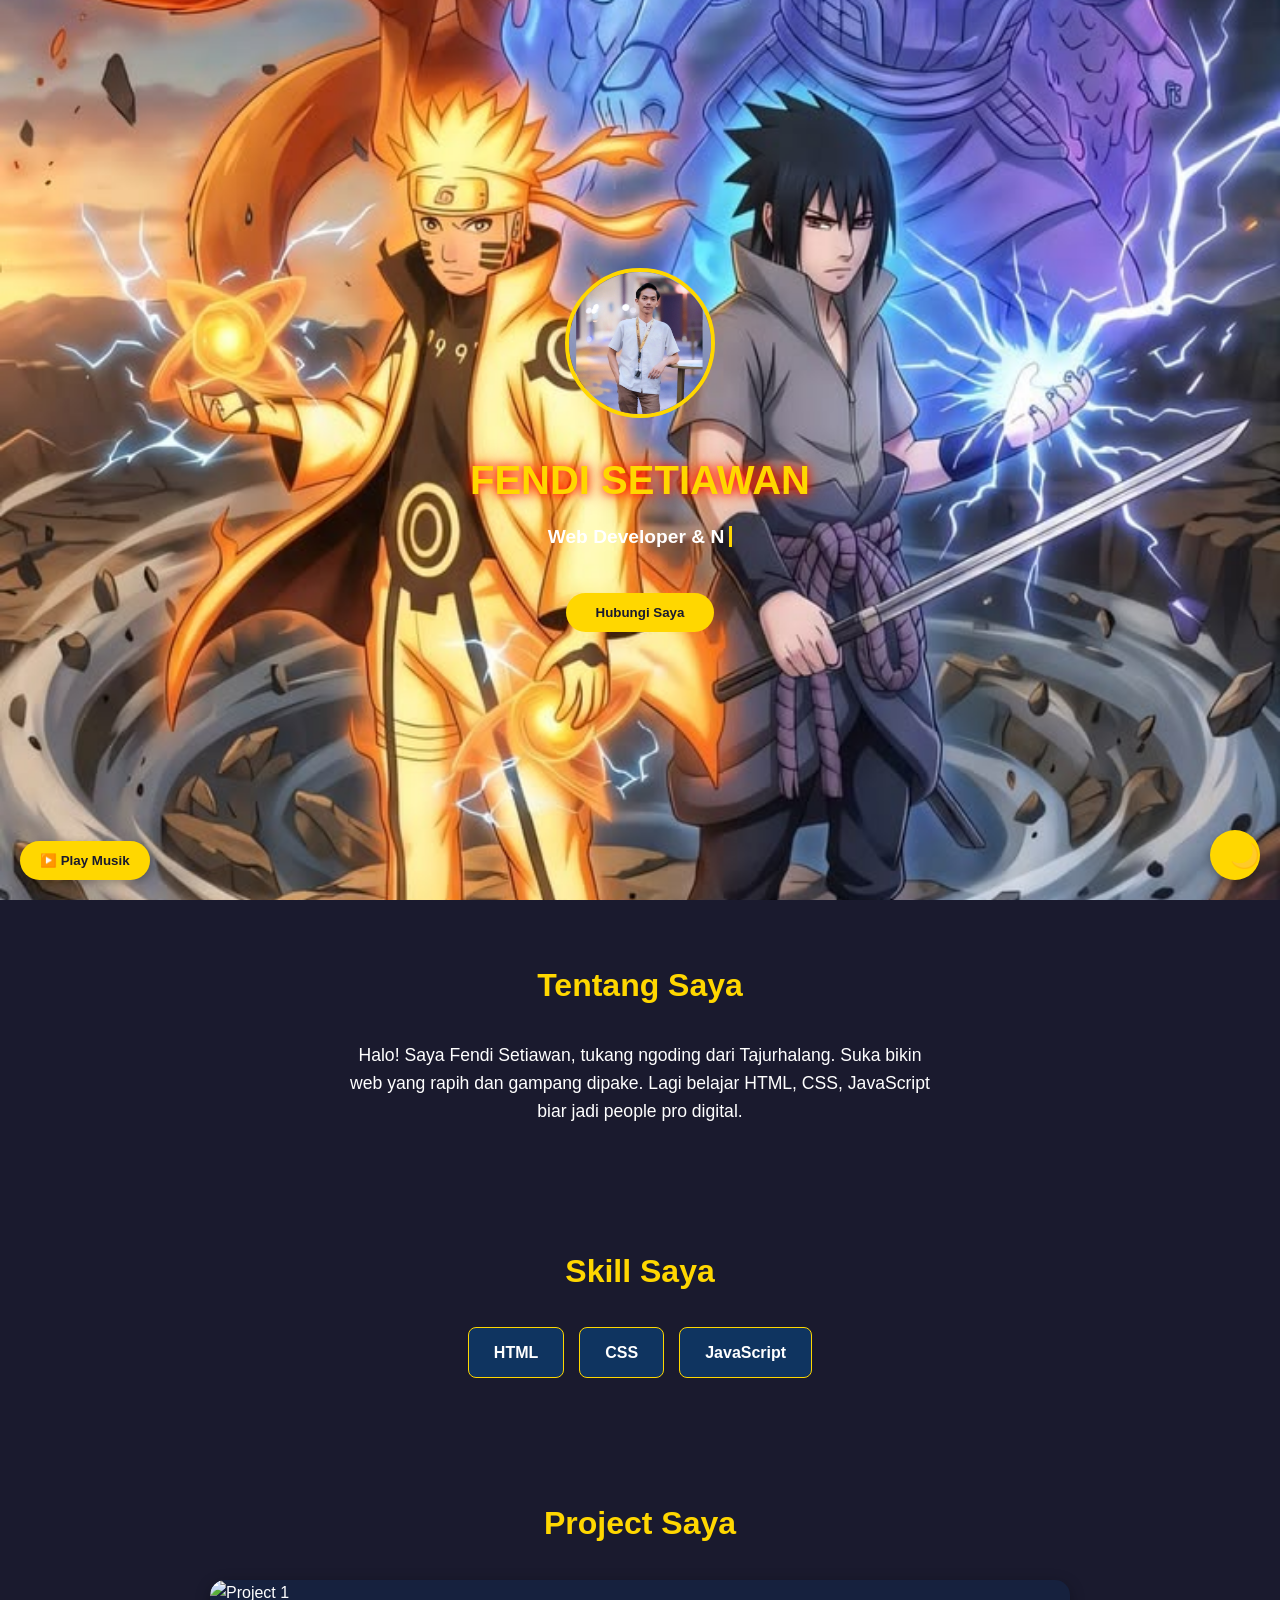
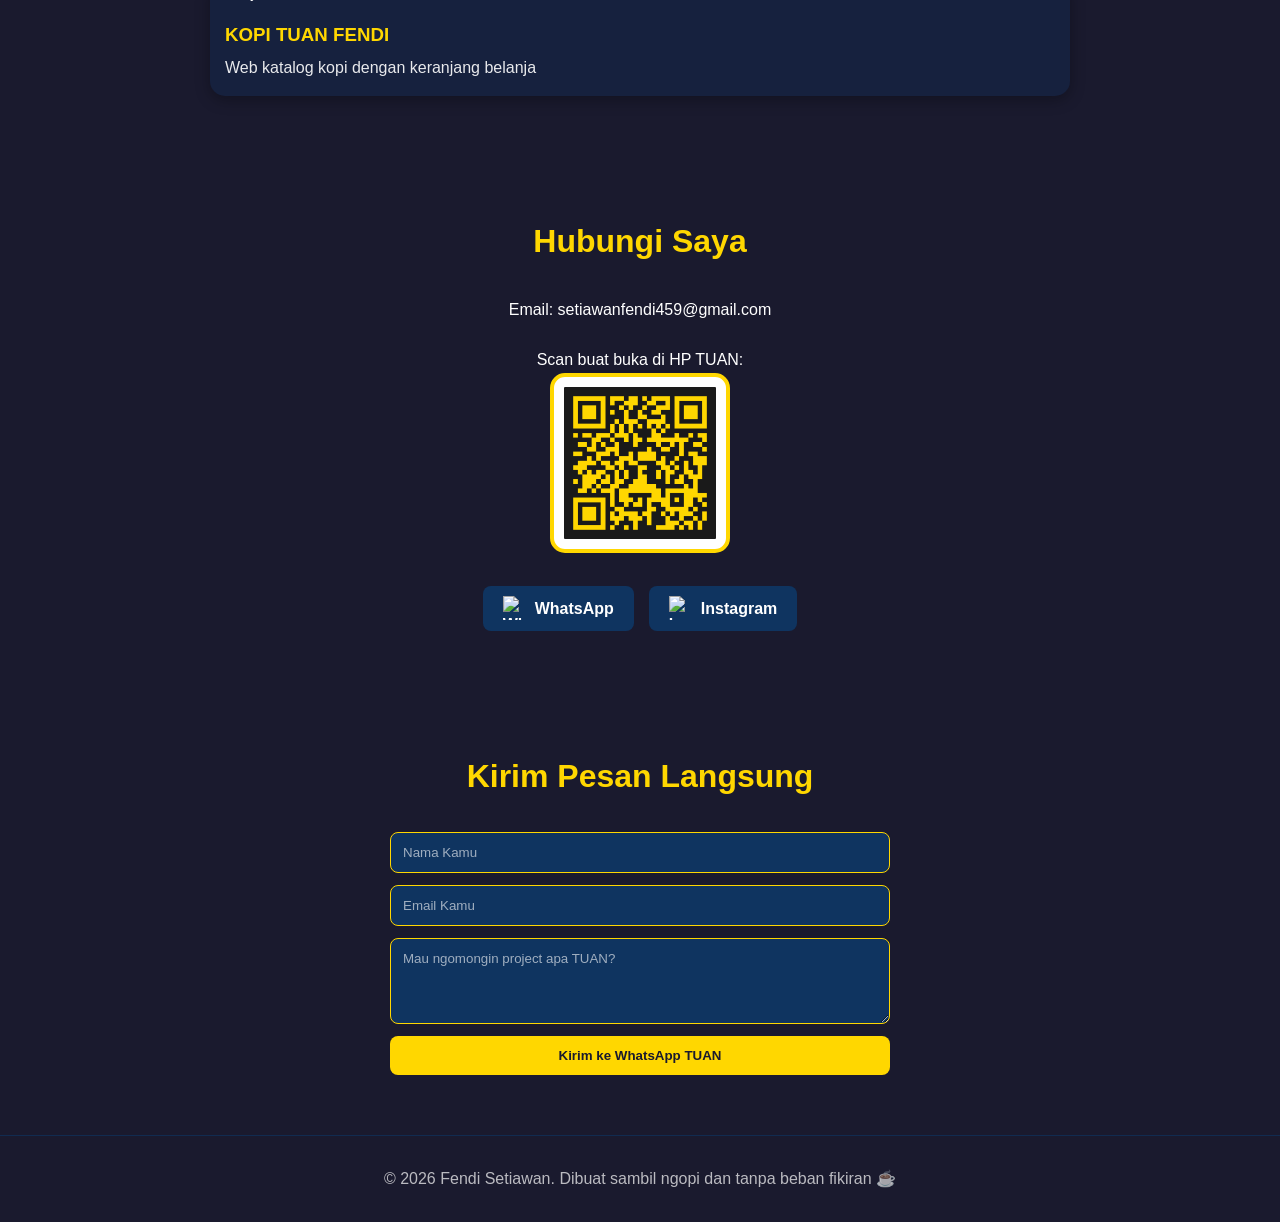
==== commit c17a172c: "Update index.html" ====
--- a/index.html
+++ b/index.html
@@ -7,6 +7,9 @@
     <link rel="stylesheet" href="style.css" />
   </head>
   <body>
+    <!-- PARTIKEL CHAKRA BACKGROUND -->
+    <div id="particles-js"></div>
+    
     <!-- GAMBAR BACKGROUND WEBP PUNYA TUAN -->
 <img src="naruto-sasuke.webp" 
      id="video-bg" 
@@ -238,6 +241,30 @@
         // SEMUA SCRIPT TUAN YANG LAIN ADA DI BAWAH INI...
         // Typing, Musik, dll...
     </script>
-</body>
+
+      <!-- SCRIPT PARTIKEL CHAKRA -->
+  <script src="https://cdn.jsdelivr.net/particles.js/2.0.0/particles.min.js"></script>
+  <script>
+  particlesJS("particles-js", {
+    "particles": {
+      "number": {"value": 35, "density": {"enable": true, "value_area": 800}},
+      "color": {"value": ["#ff8c00","#00bfff","#ffffff"]}, // Oranye Kyuubi + Biru Chakra + Putih
+      "shape": {"type": "circle"},
+      "opacity": {"value": 0.6, "random": true},
+      "size": {"value": 3, "random": true},
+      "line_linked": {"enable": false},
+      "move": {
+        "enable": true,
+        "speed": 1.2,
+        "direction": "top",
+        "random": true,
+        "straight": false,
+        "out_mode": "out"
+      }
+    },
+    "interactivity": {"detect_on": "canvas", "events": {"onhover": {"enable": false}}},
+    "retina_detect": true
+  });
+  </script>
   </body>
 </html>
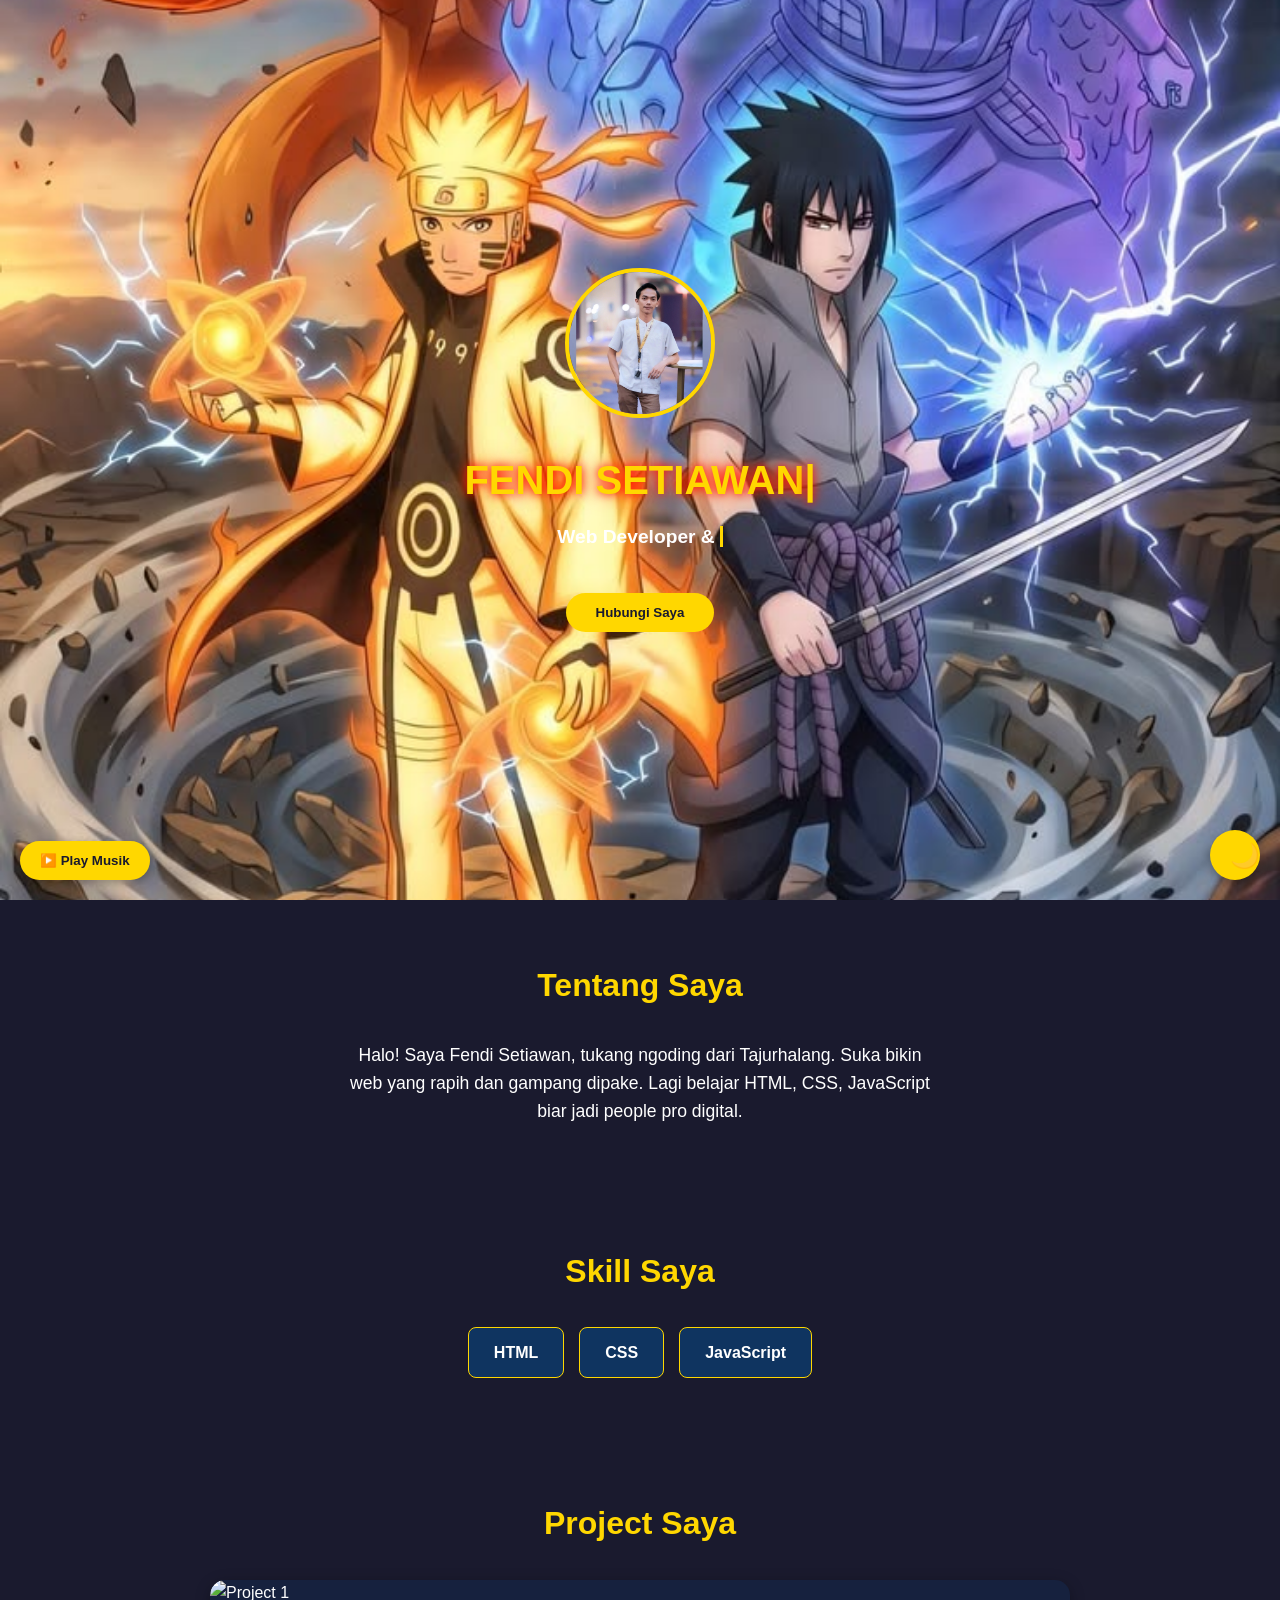
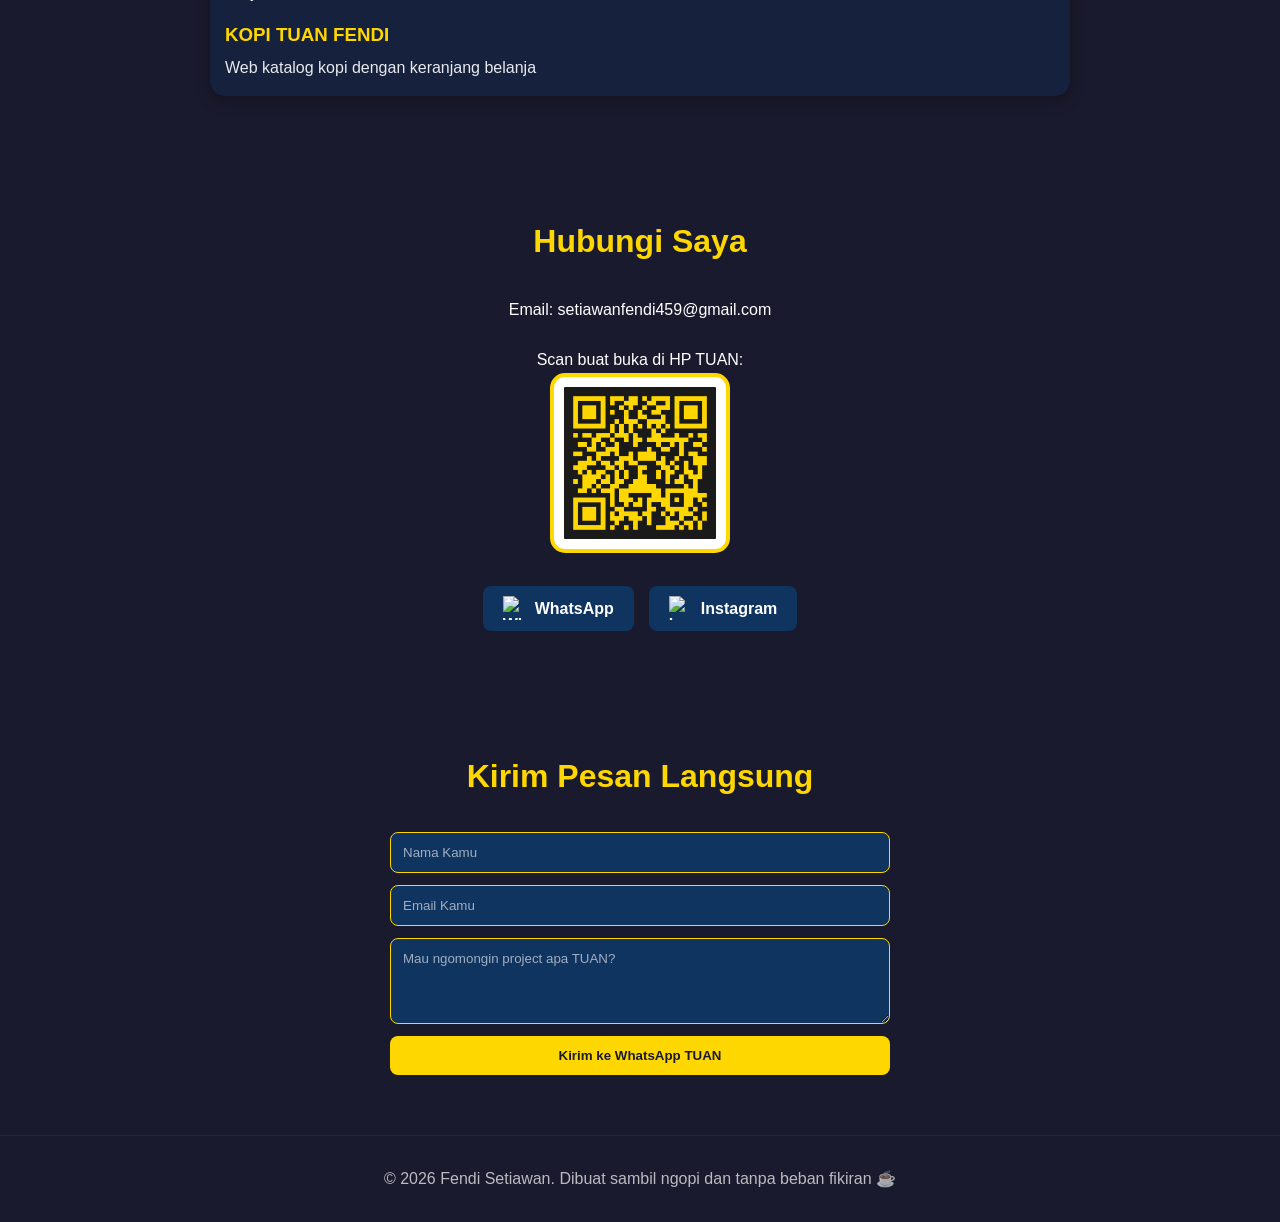
==== commit 92e00298: "Update index.html" ====
--- a/index.html
+++ b/index.html
@@ -27,7 +27,7 @@
     <!-- 1. HERO: BAGIAN PEMBUKA -->
     <section class="hero">
       <img src="foto-tuan.jpg" alt="Foto Tuan Fendi" />
-      <h1>FENDI SETIAWAN</h1>
+      <h1 id="typing-text"></h1>
       <p><span class="typing"></span></p>
       <a href="#kontak"><button>Hubungi Saya</button></a>
     </section>
@@ -266,5 +266,45 @@
     "retina_detect": true
   });
   </script>
+    <!-- SCRIPT TYPEWRITER -->
+<script>
+const textArray = [
+  "FENDI SETIAWAN",
+  "WEB DEVELOPER",
+  "NARUTO FANS 👑"
+];
+let textIndex = 0;
+let charIndex = 0;
+let isDeleting = false;
+const typingElement = document.getElementById("typing-text");
+
+function typeWriter() {
+  const currentText = textArray[textIndex];
+
+  if (!isDeleting && charIndex < currentText.length) {
+    // Ngetik
+    typingElement.innerHTML = currentText.substring(0, charIndex + 1) + '<span class="cursor">|</span>';
+    charIndex++;
+    setTimeout(typeWriter, 100); // Kecepatan ngetik
+  }
+  else if (isDeleting && charIndex > 0) {
+    // Hapus
+    typingElement.innerHTML = currentText.substring(0, charIndex - 1) + '<span class="cursor">|</span>';
+    charIndex--;
+    setTimeout(typeWriter, 50); // Kecepatan hapus
+  }
+  else {
+    // Ganti kalimat
+    isDeleting =!isDeleting;
+    if (!isDeleting) {
+      textIndex = (textIndex + 1) % textArray.length;
+    }
+    setTimeout(typeWriter, 1200); // Jeda sebelum hapus/ngetik lagi
+  }
+}
+
+// Jalanin pas web dibuka
+document.addEventListener("DOMContentLoaded", typeWriter);
+</script>
   </body>
 </html>
--- a/style.css
+++ b/style.css
@@ -485,3 +485,34 @@
   min-height: 100vh;
   padding: 20px;
 }
+
+/* PARTIKEL CHAKRA */
+#particles-js {
+  position: fixed;
+  top: 0;
+  left: 0;
+  width: 100%;
+  height: 100%;
+  z-index: 0; /* Di atas background, di bawah konten */
+  pointer-events: none; /* Biar ga ganggu klik */
+}
+
+/* PASTIIN BACKGROUND TETEP PALING BELAKANG */
+#video-bg {
+  position: fixed;
+  top: 0;
+  left: 0;
+  width: 100%;
+  height: 100%;
+  object-fit: cover;
+  z-index: -1; /* Paling belakang */
+  pointer-events: none;
+}
+
+/* KONTEN TUAN TETEP PALING DEPAN */
+.content {
+  position: relative;
+  z-index: 1;
+  background: rgba(0,0,0,0.4);
+  min-height: 100vh;
+}
